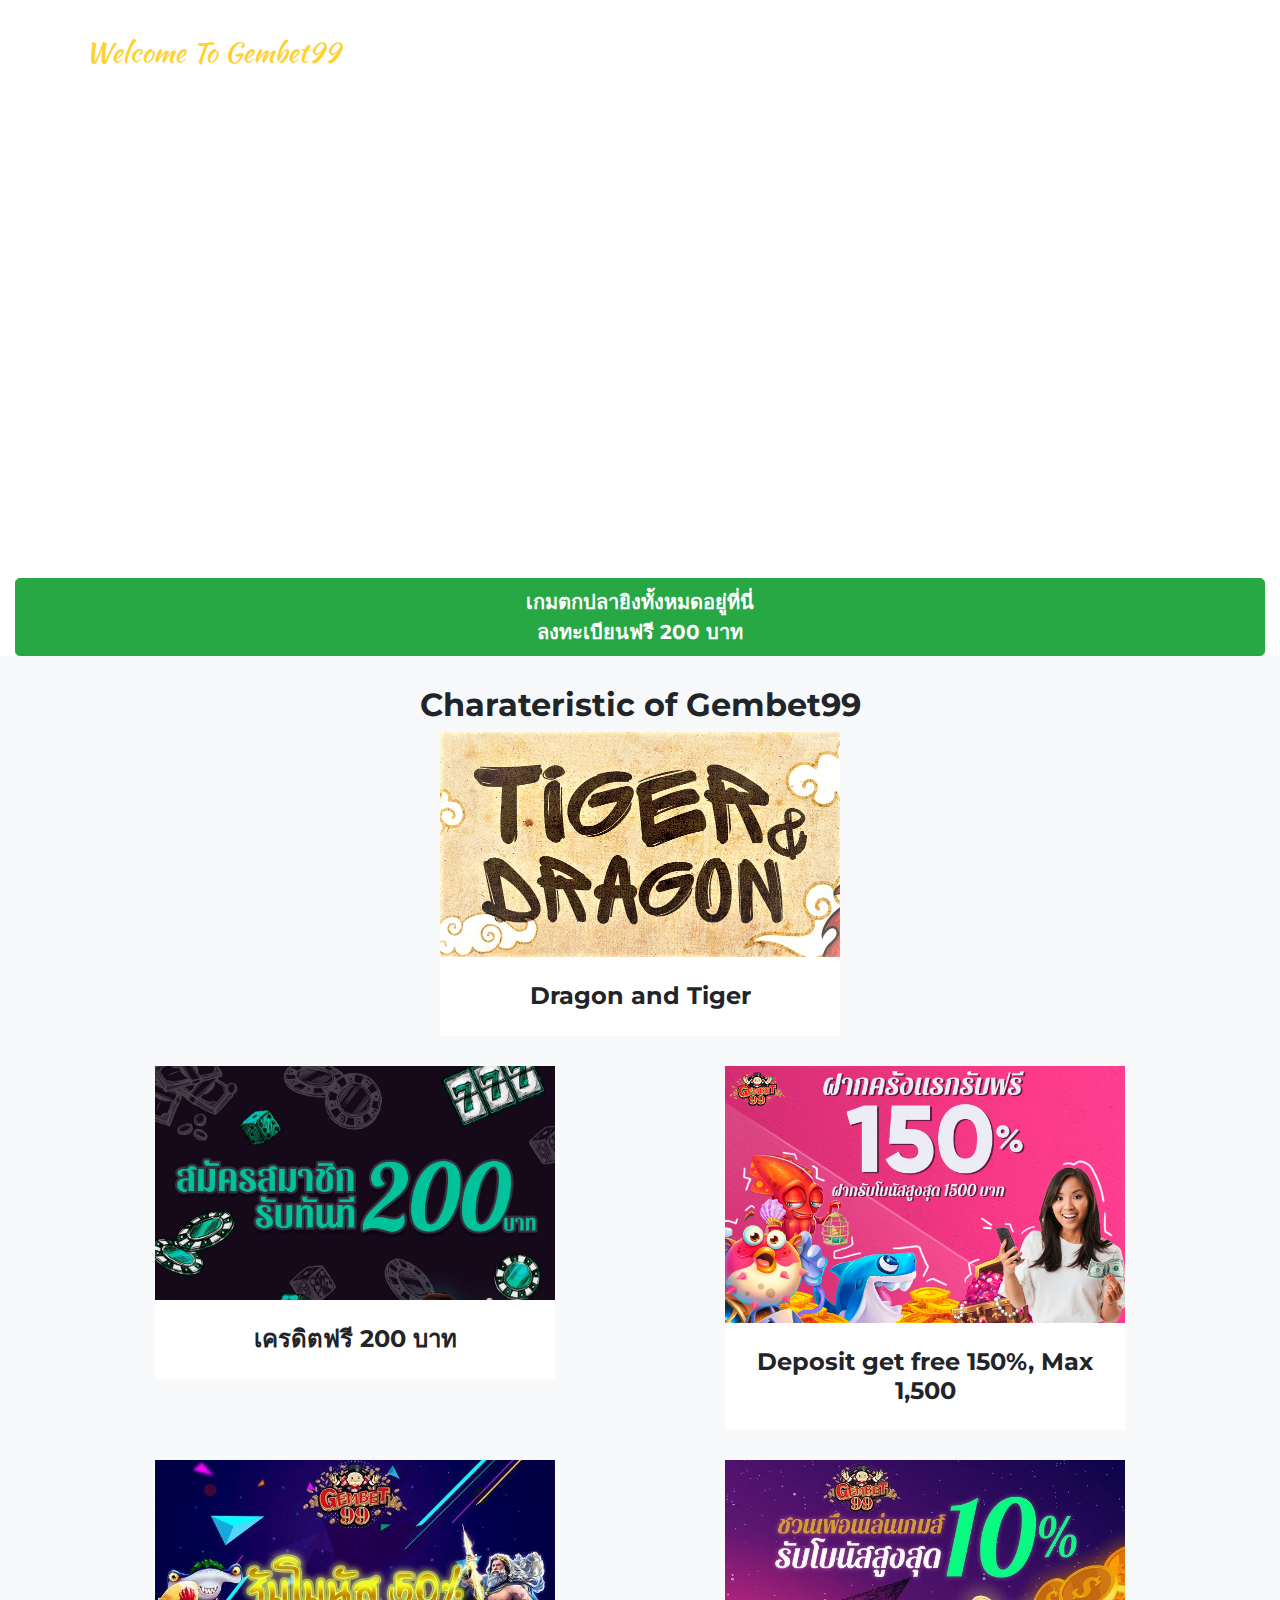
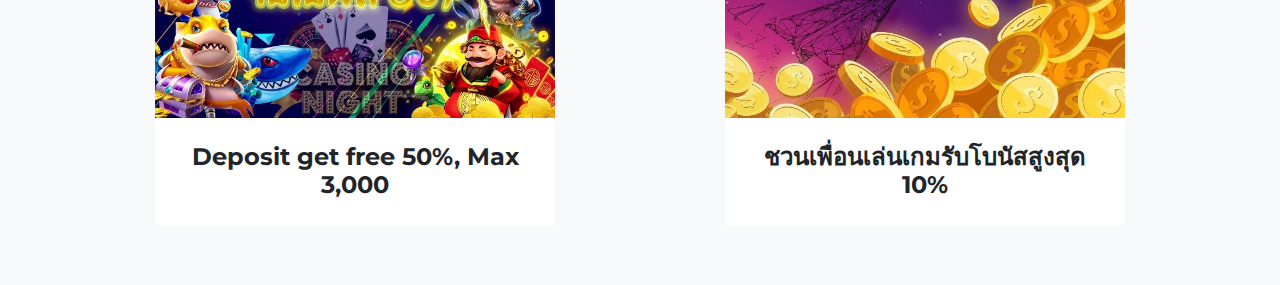
==== gb/index.html @ 429b8fc0 "push" ====
<!DOCTYPE html>
<html lang="en">

<head>

  <meta charset="utf-8">
  <meta name="viewport" content="width=device-width, initial-scale=1, shrink-to-fit=no">
  <meta name="google-site-verification" content="7fNyvJC_6fvvgwlqqew_VHgehtF8Wo_ZzLtTV69FWsI" />
  <meta name="description" content="gembet99 ให้บริการเกมต่างๆมากมาย ไม่ว่าจะเป็นเกม สล็อต , คาสิโนออนไลน์ , ตู้เกมออนไลน์ , เกมยิงปลา , ตู้เกมส์ และอื่นๆ ตามสไตล์ gembet99">
  <meta property="og:locale" content="th_TH">
  <meta property="og:type" content="website">
  <meta property="og:title" content="gembet99 สล็อต , คาสิโนออนไลน์ , เกมยิงปลา gembet99 - ให้บริการเกมต่างๆมากมาย ไม่ว่าจะเป็นเกม สล็อต , คาสิโนออนไลน์ , ตู้เกมออนไลน์ , เกมยิงปลา , ตู้เกมส์ และอื่นๆ ตามสไตล์ gembet99">
  <meta property="og:description" content="wwluck ให้บริการเกมต่างๆมากมาย ไม่ว่าจะเป็นเกม สล็อต , คาสิโนออนไลน์ , ตู้เกมออนไลน์ , เกมยิงปลา , ตู้เกมส์ และอื่นๆ ตามสไตล์ gembet99">
  <meta property="og:url" content="https://anthonybrien6552.github.io/GB9-register/">
  <meta property="og:site_name" content="wwluck-register สล็อต , คาสิโนออนไลน์ , เกมยิงปลา gembet99">	
  <!-- Bootstrap CSS -->
  <link rel="stylesheet" href="https://stackpath.bootstrapcdn.com/bootstrap/4.3.1/css/bootstrap.min.css"
        integrity="sha384-ggOyR0iXCbMQv3Xipma34MD+dH/1fQ784/j6cY/iJTQUOhcWr7x9JvoRxT2MZw1T" crossorigin="anonymous">
  <title>Gembet99</title>
  <!-- Bootstrap core CSS -->
  <link href="vendor/bootstrap/css/bootstrap.min.css" rel="stylesheet">
  <!-- Custom fonts for this template -->
  <link href="vendor/fontawesome-free/css/all.min.css" rel="stylesheet" type="text/css">
  <link href="https://fonts.googleapis.com/css?family=Montserrat:400,700" rel="stylesheet" type="text/css">
  <link href='https://fonts.googleapis.com/css?family=Kaushan+Script' rel='stylesheet' type='text/css'>
  <link href='https://fonts.googleapis.com/css?family=Droid+Serif:400,700,400italic,700italic' rel='stylesheet' type='text/css'>
  <link href='https://fonts.googleapis.com/css?family=Roboto+Slab:400,100,300,700' rel='stylesheet' type='text/css'>
  
  <!-- Custom styles for this template -->
  <link href="css/agency.min.css" rel="stylesheet">
  
</head>

<body id="page-top">

  <!-- Navigation -->
    <nav class="navbar navbar-expand-lg navbar-dark fixed-top" id="mainNav">
    <div class="container">
      <a class="navbar-brand js-scroll-trigger" href="#page-top">Welcome To Gembet99</a>
      <button class="navbar-toggler navbar-toggler-right" type="button" data-toggle="collapse" data-target="#navbarResponsive" aria-controls="navbarResponsive" aria-expanded="false" aria-label="Toggle navigation">
        Menu
        <i class="fas fa-bars"></i>
      </button>
      <div class="collapse navbar-collapse" id="navbarResponsive">
        <ul class="navbar-nav text-uppercase ml-auto">
          <li class="nav-item">
            <a class="nav-link js-scroll-trigger" href="#portfolio">Promotion</a>
          </li>
        </ul>
      </div>
    </div>
  </nav>

  <!-- Header -->
  <br>
  <br>
  <header class="masthead">
    <div class="container">
      <div class="intro-text">
      </div>
    </div>

  </header>
        <div class="col-lg-12 text-center">
        <button class="btn btn-lg btn-success btn-block" style="font-size:20px; margin-top: 30px;" onclick="location.href='https://lihi1.com/OK9Zj/babyleo'"> 
           เกมตกปลายิงทั้งหมดอยู่ที่นี่<br>
          <!-- หมุนและรับโบนัสพิเศษ!!  -->
          ลงทะเบียนฟรี 200 บาท<br>
        </button>
        </div>

  <!-- Portfolio Grid -->
  <section class="bg-light page-section" id="portfolio">
    <div class="container">
      <div class="row">
  	  <div class="col-lg-8 mx-auto">
  	  <h2 class="text-center">Charateristic of Gembet99</h2>
  	  </div>
      </div>
      <div class="row">


        <div class="col-md-12 col-sm-12 portfolio-item">
          <a class="portfolio-link" data-toggle="modal" href="#portfolioModal0">
            <div class="portfolio-hover">
              <div class="portfolio-hover-content">
                <i class="fas fa-plus fa-3x"></i>
              </div>
            </div>
            <img class="img-fluid" src="img/portfolio/open.jpg" alt="">
          </a>
          <div class="portfolio-caption">
            <h4>Dragon and Tiger</h4>
          </div>
        </div>






        <div class="col-md-6 col-sm-6 portfolio-item">
          <a class="portfolio-link" data-toggle="modal" href="#portfolioModal1">
            <div class="portfolio-hover">
              <div class="portfolio-hover-content">
                <i class="fas fa-plus fa-3x"></i>
              </div>
            </div>
            <img class="img-fluid" src="img/portfolio/00.jpg" alt="">
          </a>
          <div class="portfolio-caption">
            <h4>เครดิตฟรี 200 บาท</h4>
          </div>
        </div>
        <div class="col-md-6 col-sm-6 portfolio-item">
          <a class="portfolio-link" data-toggle="modal" href="#portfolioModal2">
            <div class="portfolio-hover">
              <div class="portfolio-hover-content">
                <i class="fas fa-plus fa-3x"></i>
              </div>
            </div>
            <img class="img-fluid" src="img/portfolio/01.jpg" alt="">
          </a>
          <div class="portfolio-caption">
            <h4>Deposit get free 150%, Max 1,500</h4>
          </div>
        </div>



        <div class="col-md-6 col-sm-6 portfolio-item">
          <a class="portfolio-link" data-toggle="modal" href="#portfolioModal3">
            <div class="portfolio-hover">
              <div class="portfolio-hover-content">
                <i class="fas fa-plus fa-3x"></i>
              </div>
            </div>
            <img class="img-fluid" src="img/portfolio/02.jpg" alt="">
          </a>
          <div class="portfolio-caption">
            <h4>Deposit get free 50%, Max 3,000</h4>
          </div>
        </div>

       <div class="col-md-6 col-sm-6 portfolio-item">
          <a class="portfolio-link" data-toggle="modal" href="#portfolioModal4">
            <div class="portfolio-hover">
              <div class="portfolio-hover-content">
                <i class="fas fa-plus fa-3x"></i>
              </div>
            </div>
            <img class="img-fluid" src="img/portfolio/03.jpg" alt="">
          </a>
          <div class="portfolio-caption">
            <h4>ชวนเพื่อนเล่นเกมรับโบนัสสูงสุด 10%</h4>
          </div>
       </div>    


        </div>
      </div>
    </div>
  </section>

  <!-- Portfolio Modals -->


    <!-- Modal 1 -->
  <div class="portfolio-modal modal fade" id="portfolioModal0" tabindex="-1" role="dialog" aria-hidden="true">
    <div class="modal-dialog">
      <div class="modal-content">
        <div class="close-modal" data-dismiss="modal">
          <div class="lr">
            <div class="rl"></div>
          </div>
        </div>
        <div class="container">
          <div class="row">
            <div class="col-lg-8 mx-auto">
              <div class="modal-body">
                <!-- Project Details Go Here -->
                <h4 class="text-uppercase">DRAGON TIGER</h4>                
                <img class="img-fluid d-block mx-auto" src="img/portfolio/promotion/dragon.jpg">
                <p>เพียงแค่คุณเล่นสล็อต JDB , CQ9 ให้ได้เงินมากกว่า 1,000 บาทขึ้นไปใน 1 ตา ก็จะมีสิทธิ์ลุ้นรางวัล Dragon</p>
                <img class="img-fluid d-block mx-auto" src="img/portfolio/promotion/tiger.jpg">	
                <p>เพียงแค่คุณเล่นสล็อต JDB , CQ9 แล้วได้เงินรางวัล หารกับเงินเดิมพัน ให้ได้จำนวนเท่ามากที่สุด ตั้งแต่ 400 เท่าขึ้นไป ก็จะมีสิทธิ์ลุ้นรางวัล CREDIT</p>	
                <a href="https://www.gembet99.com/promote/19/?pid=Googleads">
                <button class="btn btn-primary" type="button">Join Promotion</button></a>
              </div>
            </div>
          </div>
        </div>
      </div>
    </div>
  </div>

  <!-- Modal 1 -->
  <div class="portfolio-modal modal fade" id="portfolioModal1" tabindex="-1" role="dialog" aria-hidden="true">
    <div class="modal-dialog">
      <div class="modal-content">
        <div class="close-modal" data-dismiss="modal">
          <div class="lr">
            <div class="rl"></div>
          </div>
        </div>
        <div class="container">
          <div class="row">
            <div class="col-lg-8 mx-auto">
              <div class="modal-body">
                <!-- Project Details Go Here -->
                <h4 class="text-uppercase">Register get 200 free</h4>                
                <img class="img-fluid d-block mx-auto" src="img/portfolio/promotion/00.jpg">
                <ul class="list-inline">
                  <li>สมัครสมาชิกใหม่รับเครดิตฟรี ทันที 200 บาท</li>
                  <li>สมัครสมาชิกเว็ป Gembet99</li>
				  <li>ทำเทิร์น  7,000  สามารถถอนได้สูงสุด 200 บาท</li>  
                  <li>แจ้งแอดมินสุดสวยเพื่อรับโปรโมชั่น เครดิตฟรี 200</li>
                </ul>
                <a href="https://www.gembet99.com/?pid=Googleads">
                <button class="btn btn-primary" type="button">Join Promotion</button></a>
              </div>
            </div>
          </div>
        </div>
      </div>
    </div>
  </div>

  <!-- Modal 2 -->
  <div class="portfolio-modal modal fade" id="portfolioModal2" tabindex="-1" role="dialog" aria-hidden="true">
    <div class="modal-dialog">
      <div class="modal-content">
        <div class="close-modal" data-dismiss="modal">
          <div class="lr">
            <div class="rl"></div>
          </div>
        </div>
        <div class="container">
          <div class="row">
            <div class="col-lg-8 mx-auto">
              <div class="modal-body">
                <!-- Project Details Go Here -->
                <h4 class="text-uppercase">first deposit get free 150%, Max 1,500</h4>
                <img class="img-fluid d-block mx-auto" src="img/portfolio/promotion/01.jpg">
                <p>สมาชิกใหม่ฝากครั้งแรกรับโบนัส 150%</p>
                <p>โบนัสสูงสุด 1500 หยวน!!</p>
                <a href="https://www.gembet99.com/promote/87/?pid=Googleads">
                <button class="btn btn-primary" type="button">Join Promotion</button></a>
              </div>
            </div>
          </div>
        </div>
      </div>
    </div>
  </div>

  <!-- Modal 3 -->
  <div class="portfolio-modal modal fade" id="portfolioModal3" tabindex="-1" role="dialog" aria-hidden="true">
    <div class="modal-dialog">
      <div class="modal-content">
        <div class="close-modal" data-dismiss="modal">
          <div class="lr">
            <div class="rl"></div>
          </div>
        </div>
        <div class="container">
          <div class="row">
            <div class="col-lg-8 mx-auto">
              <div class="modal-body">
                <!-- Project Details Go Here -->
                <h4 class="text-uppercase">Fishing Game</h4>               
                <img class="img-fluid d-block mx-auto" src="img/portfolio/03.jpg">
                <p>ฝากตอนนี้รับโบนัส 50%!!</p>
                <p>โบนัสสูงสุด 3,000 หยวน!!</p>                
                <a href="https://www.gembet99.com/promote/88/?pid=Googleads">
                <button class="btn btn-primary" type="button">Join Promotion</button></a>
              </div>
            </div>
          </div>
        </div>
      </div>
    </div>
  </div>



  <!-- Modal 4 -->
  <div class="portfolio-modal modal fade" id="portfolioModal4" tabindex="-1" role="dialog" aria-hidden="true">
    <div class="modal-dialog">
      <div class="modal-content">
        <div class="close-modal" data-dismiss="modal">
          <div class="lr">
            <div class="rl"></div>
          </div>
        </div>
        <div class="container">
          <div class="row">
            <div class="col-lg-8 mx-auto">
              <div class="modal-body">
                <!-- Project Details Go Here -->
                <h4 class="text-uppercase">Slot Game</h4>               
                <img class="img-fluid d-block mx-auto" src="img/portfolio/03.jpg">
                <p>โบนัสสูงสุดไม่ จำกัด!!!!!!!!!!</p>
                <p>ฝากตอนนี้รับโบนัส 10%!!</p>                
                <a href="https://www.gembet99.com/promote/15/?pid=Googleads">
                <button class="btn btn-primary" type="button">Join Promotion</button></a>
              </div>
            </div>
          </div>
        </div>
      </div>
    </div>
  </div>


  </div>

  <!-- Bootstrap core JavaScript -->
  <script src="vendor/jquery/jquery.min.js"></script>
  <script src="vendor/bootstrap/js/bootstrap.bundle.min.js"></script>

  <!-- Plugin JavaScript -->
  <script src="vendor/jquery-easing/jquery.easing.min.js"></script>

  <!-- Contact form JavaScript -->
  <script src="js/jqBootstrapValidation.js"></script>
  <script src="js/contact_me.js"></script>

  <!-- Custom scripts for this template -->
  <script src="js/agency.min.js"></script>

</body>

</html>
---- gb/css/agency.min.css ----
/*!
 * Start Bootstrap - Agency v5.2.2 (https://startbootstrap.com/template-overviews/agency)
 * Copyright 2013-2019 Start Bootstrap
 * Licensed under MIT (https://github.com/BlackrockDigital/startbootstrap-agency/blob/master/LICENSE)
 */body{overflow-x:hidden;font-family:'Roboto Slab',-apple-system,BlinkMacSystemFont,'Segoe UI',Roboto,'Helvetica Neue',Arial,sans-serif,'Apple Color Emoji','Segoe UI Emoji','Segoe UI Symbol','Noto Color Emoji'}p{line-height:1.75}a{color:#fed136}a:hover{color:#fec503}.text-primary{color:#fed136!important}h1,h2,h3,h4,h5,h6{font-weight:700;font-family:Montserrat,-apple-system,BlinkMacSystemFont,'Segoe UI',Roboto,'Helvetica Neue',Arial,sans-serif,'Apple Color Emoji','Segoe UI Emoji','Segoe UI Symbol','Noto Color Emoji'}.page-section{padding:30px 0}.page-section h2.section-heading{font-size:40px;margin-top:0;margin-bottom:15px}.page-section h3.section-subheading{font-size:16px;font-weight:400;font-style:italic;margin-bottom:75px;text-transform:none;font-family:'Droid Serif',-apple-system,BlinkMacSystemFont,'Segoe UI',Roboto,'Helvetica Neue',Arial,sans-serif,'Apple Color Emoji','Segoe UI Emoji','Segoe UI Symbol','Noto Color Emoji'}@media (min-width:768px){section{padding:150px 0}}::-moz-selection{background:#fed136;text-shadow:none}::selection{background:#fed136;text-shadow:none}img::-moz-selection{background:0 0}img::selection{background:0 0}img::-moz-selection{background:0 0}.btn{font-family:Montserrat,-apple-system,BlinkMacSystemFont,'Segoe UI',Roboto,'Helvetica Neue',Arial,sans-serif,'Apple Color Emoji','Segoe UI Emoji','Segoe UI Symbol','Noto Color Emoji';font-weight:700}.btn-xl{font-size:18px;padding:20px 40px}.btn-primary{background-color:#fed136;border-color:#fed136}.btn-primary:active,.btn-primary:focus,.btn-primary:hover{background-color:#fec810!important;border-color:#fec810!important;color:#fff}.btn-primary:active,.btn-primary:focus{box-shadow:0 0 0 .2rem rgba(254,209,55,.5)!important}#mainNav{background-color:#212529}#mainNav .navbar-toggler{font-size:12px;right:0;padding:13px;text-transform:uppercase;color:#fff;border:0;background-color:#fed136;font-family:Montserrat,-apple-system,BlinkMacSystemFont,'Segoe UI',Roboto,'Helvetica Neue',Arial,sans-serif,'Apple Color Emoji','Segoe UI Emoji','Segoe UI Symbol','Noto Color Emoji'}#mainNav .navbar-brand{color:#fed136;font-family:'Kaushan Script',-apple-system,BlinkMacSystemFont,'Segoe UI',Roboto,'Helvetica Neue',Arial,sans-serif,'Apple Color Emoji','Segoe UI Emoji','Segoe UI Symbol','Noto Color Emoji'}#mainNav .navbar-brand.active,#mainNav .navbar-brand:active,#mainNav .navbar-brand:focus,#mainNav .navbar-brand:hover{color:#fec503}#mainNav .navbar-nav .nav-item .nav-link{font-size:90%;font-weight:400;padding:.75em 0;letter-spacing:1px;color:#fff;font-family:Montserrat,-apple-system,BlinkMacSystemFont,'Segoe UI',Roboto,'Helvetica Neue',Arial,sans-serif,'Apple Color Emoji','Segoe UI Emoji','Segoe UI Symbol','Noto Color Emoji'}#mainNav .navbar-nav .nav-item .nav-link.active,#mainNav .navbar-nav .nav-item .nav-link:hover{color:#fed136}@media (min-width:992px){#mainNav{padding-top:25px;padding-bottom:25px;transition:padding-top .3s,padding-bottom .3s;border:none;background-color:transparent}#mainNav .navbar-brand{font-size:1.75em;transition:all .3s}#mainNav .navbar-nav .nav-item .nav-link{padding:1.1em 1em!important}#mainNav.navbar-shrink{padding-top:0;padding-bottom:0;background-color:#212529}#mainNav.navbar-shrink .navbar-brand{font-size:1.25em;padding:12px 0}}header.masthead{text-align:center;color:#fff;background-image:url(../img/header-bg.gif);background-repeat:no-repeat;background-attachment:scroll;background-position:center center;background-size:cover}header.masthead .intro-text{padding-top:150px;padding-bottom:100px}header.masthead .intro-text .intro-lead-in{font-size:22px;font-style:italic;line-height:22px;margin-bottom:25px;font-family:'Droid Serif',-apple-system,BlinkMacSystemFont,'Segoe UI',Roboto,'Helvetica Neue',Arial,sans-serif,'Apple Color Emoji','Segoe UI Emoji','Segoe UI Symbol','Noto Color Emoji'}header.masthead .intro-text .intro-heading{font-size:50px;font-weight:700;line-height:50px;margin-bottom:25px;font-family:Montserrat,-apple-system,BlinkMacSystemFont,'Segoe UI',Roboto,'Helvetica Neue',Arial,sans-serif,'Apple Color Emoji','Segoe UI Emoji','Segoe UI Symbol','Noto Color Emoji'}@media (min-width:768px){header.masthead .intro-text{padding-top:300px;padding-bottom:200px}header.masthead .intro-text .intro-lead-in{font-size:40px;font-style:italic;line-height:40px;margin-bottom:25px;font-family:'Droid Serif',-apple-system,BlinkMacSystemFont,'Segoe UI',Roboto,'Helvetica Neue',Arial,sans-serif,'Apple Color Emoji','Segoe UI Emoji','Segoe UI Symbol','Noto Color Emoji'}header.masthead .intro-text .intro-heading{font-size:75px;font-weight:700;line-height:75px;margin-bottom:50px;font-family:Montserrat,-apple-system,BlinkMacSystemFont,'Segoe UI',Roboto,'Helvetica Neue',Arial,sans-serif,'Apple Color Emoji','Segoe UI Emoji','Segoe UI Symbol','Noto Color Emoji'}}.service-heading{margin:15px 0;text-transform:none}#portfolio .portfolio-item{right:0;margin:0 0 15px}#portfolio .portfolio-item .portfolio-link{position:relative;display:block;max-width:400px;margin:0 auto;cursor:pointer}#portfolio .portfolio-item .portfolio-link .portfolio-hover{position:absolute;width:100%;height:100%;transition:all ease .5s;opacity:0;background:rgba(254,209,54,.9)}#portfolio .portfolio-item .portfolio-link .portfolio-hover:hover{opacity:1}#portfolio .portfolio-item .portfolio-link .portfolio-hover .portfolio-hover-content{font-size:20px;position:absolute;top:50%;width:100%;height:20px;margin-top:-12px;text-align:center;color:#fff}#portfolio .portfolio-item .portfolio-link .portfolio-hover .portfolio-hover-content i{margin-top:-12px}#portfolio .portfolio-item .portfolio-link .portfolio-hover .portfolio-hover-content h3,#portfolio .portfolio-item .portfolio-link .portfolio-hover .portfolio-hover-content h4{margin:0}#portfolio .portfolio-item .portfolio-caption{max-width:400px;margin:0 auto;padding:25px;text-align:center;background-color:#fff}#portfolio .portfolio-item .portfolio-caption h4{margin:0;text-transform:none}#portfolio .portfolio-item .portfolio-caption p{font-size:16px;font-style:italic;margin:0;font-family:'Droid Serif',-apple-system,BlinkMacSystemFont,'Segoe UI',Roboto,'Helvetica Neue',Arial,sans-serif,'Apple Color Emoji','Segoe UI Emoji','Segoe UI Symbol','Noto Color Emoji'}#portfolio *{z-index:2}@media (min-width:767px){#portfolio .portfolio-item{margin:0 0 30px}}.portfolio-modal .modal-dialog{margin:1rem;max-width:100vw}.portfolio-modal .modal-content{padding:100px 0;text-align:center}.portfolio-modal .modal-content h2{font-size:3em;margin-bottom:15px}.portfolio-modal .modal-content p{margin-bottom:30px}.portfolio-modal .modal-content p.item-intro{font-size:16px;font-style:italic;margin:20px 0 30px;font-family:'Droid Serif',-apple-system,BlinkMacSystemFont,'Segoe UI',Roboto,'Helvetica Neue',Arial,sans-serif,'Apple Color Emoji','Segoe UI Emoji','Segoe UI Symbol','Noto Color Emoji'}.portfolio-modal .modal-content ul.list-inline{margin-top:0;margin-bottom:30px}.portfolio-modal .modal-content img{margin-bottom:30px}.portfolio-modal .modal-content button{cursor:pointer}.portfolio-modal .close-modal{position:absolute;top:25px;right:25px;width:75px;height:75px;cursor:pointer;background-color:transparent}.portfolio-modal .close-modal:hover{opacity:.3}.portfolio-modal .close-modal .lr{z-index:1051;width:1px;height:75px;margin-left:35px;transform:rotate(45deg);background-color:#212529}.portfolio-modal .close-modal .lr .rl{z-index:1052;width:1px;height:75px;transform:rotate(90deg);background-color:#212529}.timeline{position:relative;padding:0;list-style:none}.timeline:before{position:absolute;top:0;bottom:0;left:40px;width:2px;margin-left:-1.5px;content:'';background-color:#e9ecef}.timeline>li{position:relative;min-height:50px;margin-bottom:50px}.timeline>li:after,.timeline>li:before{display:table;content:' '}.timeline>li:after{clear:both}.timeline>li .timeline-panel{position:relative;float:right;width:100%;padding:0 20px 0 100px;text-align:left}.timeline>li .timeline-panel:before{right:auto;left:-15px;border-right-width:15px;border-left-width:0}.timeline>li .timeline-panel:after{right:auto;left:-14px;border-right-width:14px;border-left-width:0}.timeline>li .timeline-image{position:absolute;z-index:100;left:0;width:80px;height:80px;margin-left:0;text-align:center;color:#fff;border:7px solid #e9ecef;border-radius:100%;background-color:#fed136}.timeline>li .timeline-image h4{font-size:10px;line-height:14px;margin-top:12px}.timeline>li.timeline-inverted>.timeline-panel{float:right;padding:0 20px 0 100px;text-align:left}.timeline>li.timeline-inverted>.timeline-panel:before{right:auto;left:-15px;border-right-width:15px;border-left-width:0}.timeline>li.timeline-inverted>.timeline-panel:after{right:auto;left:-14px;border-right-width:14px;border-left-width:0}.timeline>li:last-child{margin-bottom:0}.timeline .timeline-heading h4{margin-top:0;color:inherit}.timeline .timeline-heading h4.subheading{text-transform:none}.timeline .timeline-body>p,.timeline .timeline-body>ul{margin-bottom:0}@media (min-width:768px){.timeline:before{left:50%}.timeline>li{min-height:100px;margin-bottom:100px}.timeline>li .timeline-panel{float:left;width:41%;padding:0 20px 20px 30px;text-align:right}.timeline>li .timeline-image{left:50%;width:100px;height:100px;margin-left:-50px}.timeline>li .timeline-image h4{font-size:13px;line-height:18px;margin-top:16px}.timeline>li.timeline-inverted>.timeline-panel{float:right;padding:0 30px 20px 20px;text-align:left}}@media (min-width:992px){.timeline>li{min-height:150px}.timeline>li .timeline-panel{padding:0 20px 20px}.timeline>li .timeline-image{width:150px;height:150px;margin-left:-75px}.timeline>li .timeline-image h4{font-size:18px;line-height:26px;margin-top:30px}.timeline>li.timeline-inverted>.timeline-panel{padding:0 20px 20px}}@media (min-width:1200px){.timeline>li{min-height:170px}.timeline>li .timeline-panel{padding:0 20px 20px 100px}.timeline>li .timeline-image{width:170px;height:170px;margin-left:-85px}.timeline>li .timeline-image h4{margin-top:40px}.timeline>li.timeline-inverted>.timeline-panel{padding:0 100px 20px 20px}}.team-member{margin-bottom:50px;text-align:center}.team-member img{width:225px;height:225px;border:7px solid rgba(0,0,0,.1)}.team-member h4{margin-top:25px;margin-bottom:0;text-transform:none}.team-member p{margin-top:0}section#contact{background-color:#212529;background-image:url(../img/map-image.png);background-repeat:no-repeat;background-position:center}section#contact .section-heading{color:#fff}section#contact .form-group{margin-bottom:25px}section#contact .form-group input,section#contact .form-group textarea{padding:20px}section#contact .form-group input.form-control{height:auto}section#contact .form-group textarea.form-control{height:248px}section#contact .form-control:focus{border-color:#fed136;box-shadow:none}section#contact ::-webkit-input-placeholder{font-weight:700;color:#ced4da;font-family:Montserrat,-apple-system,BlinkMacSystemFont,'Segoe UI',Roboto,'Helvetica Neue',Arial,sans-serif,'Apple Color Emoji','Segoe UI Emoji','Segoe UI Symbol','Noto Color Emoji'}section#contact :-moz-placeholder{font-weight:700;color:#ced4da;font-family:Montserrat,-apple-system,BlinkMacSystemFont,'Segoe UI',Roboto,'Helvetica Neue',Arial,sans-serif,'Apple Color Emoji','Segoe UI Emoji','Segoe UI Symbol','Noto Color Emoji'}section#contact ::-moz-placeholder{font-weight:700;color:#ced4da;font-family:Montserrat,-apple-system,BlinkMacSystemFont,'Segoe UI',Roboto,'Helvetica Neue',Arial,sans-serif,'Apple Color Emoji','Segoe UI Emoji','Segoe UI Symbol','Noto Color Emoji'}section#contact :-ms-input-placeholder{font-weight:700;color:#ced4da;font-family:Montserrat,-apple-system,BlinkMacSystemFont,'Segoe UI',Roboto,'Helvetica Neue',Arial,sans-serif,'Apple Color Emoji','Segoe UI Emoji','Segoe UI Symbol','Noto Color Emoji'}.footer{padding:25px 0;text-align:center}.footer span.copyright{font-size:90%;line-height:40px;text-transform:none;font-family:Montserrat,-apple-system,BlinkMacSystemFont,'Segoe UI',Roboto,'Helvetica Neue',Arial,sans-serif,'Apple Color Emoji','Segoe UI Emoji','Segoe UI Symbol','Noto Color Emoji'}.footer ul.quicklinks{font-size:90%;line-height:40px;margin-bottom:0;text-transform:none;font-family:Montserrat,-apple-system,BlinkMacSystemFont,'Segoe UI',Roboto,'Helvetica Neue',Arial,sans-serif,'Apple Color Emoji','Segoe UI Emoji','Segoe UI Symbol','Noto Color Emoji'}ul.social-buttons{margin-bottom:0}ul.social-buttons li a{font-size:20px;line-height:50px;display:block;width:50px;height:50px;transition:all .3s;color:#fff;border-radius:100%;outline:0;background-color:#212529}ul.social-buttons li a:active,ul.social-buttons li a:focus,ul.social-buttons li a:hover{background-color:#fed136}
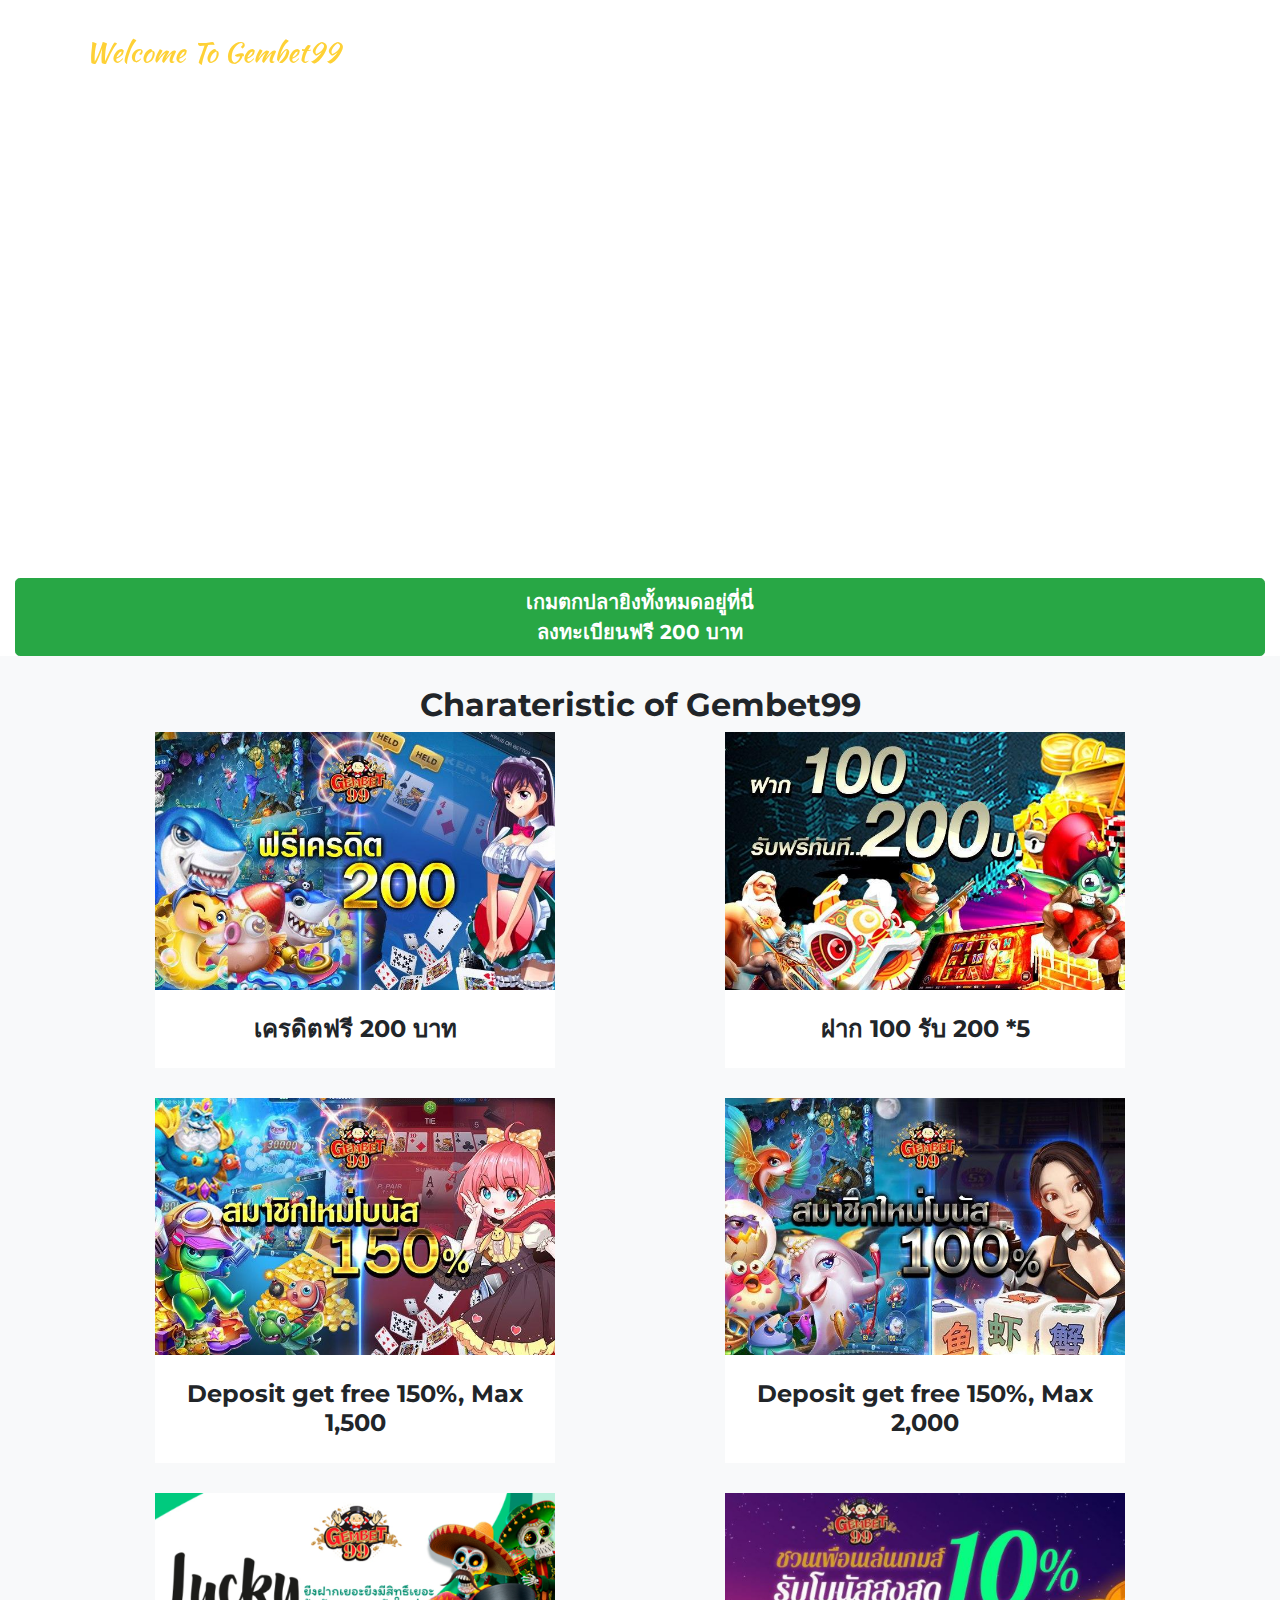
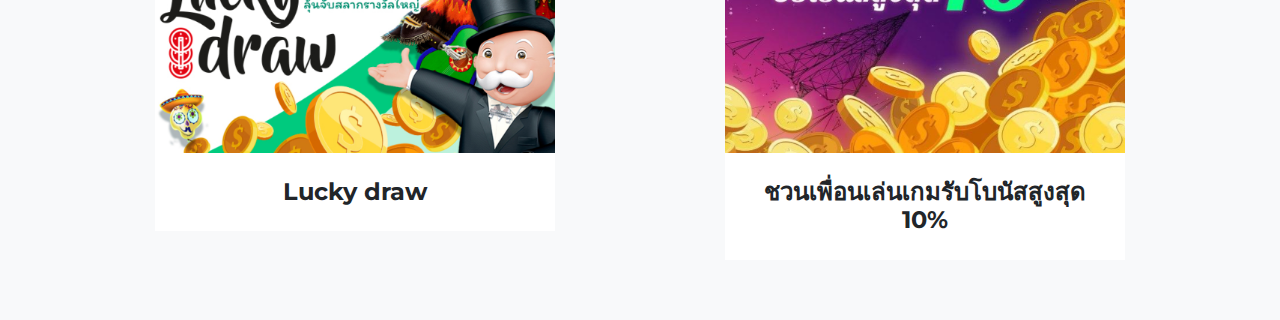
==== commit 36ef0a18: "push" ====
--- a/gb/index.html
+++ b/gb/index.html
@@ -62,7 +62,7 @@
 
   </header>
         <div class="col-lg-12 text-center">
-        <button class="btn btn-lg btn-success btn-block" style="font-size:20px; margin-top: 30px;" onclick="location.href='https://lihi1.com/OK9Zj/babyleo'"> 
+        <button class="btn btn-lg btn-success btn-block" style="font-size:20px; margin-top: 30px;" onclick="location.href='https://lihi1.com/OK9Zj/windyanimal'"> 
            เกมตกปลายิงทั้งหมดอยู่ที่นี่<br>
           <!-- หมุนและรับโบนัสพิเศษ!!  -->
           ลงทะเบียนฟรี 200 บาท<br>
@@ -80,17 +80,17 @@
       <div class="row">
 
 
-        <div class="col-md-12 col-sm-12 portfolio-item">
+        <div class="col-md-6 col-sm-6 portfolio-item">
           <a class="portfolio-link" data-toggle="modal" href="#portfolioModal0">
             <div class="portfolio-hover">
               <div class="portfolio-hover-content">
                 <i class="fas fa-plus fa-3x"></i>
               </div>
             </div>
-            <img class="img-fluid" src="img/portfolio/open.jpg" alt="">
-          </a>
-          <div class="portfolio-caption">
-            <h4>Dragon and Tiger</h4>
+            <img class="img-fluid" src="img/portfolio/00.jpg" alt="">
+          </a>
+          <div class="portfolio-caption">
+            <h4>เครดิตฟรี 200 บาท</h4>
           </div>
         </div>
 
@@ -106,23 +106,24 @@
                 <i class="fas fa-plus fa-3x"></i>
               </div>
             </div>
-            <img class="img-fluid" src="img/portfolio/00.jpg" alt="">
-          </a>
-          <div class="portfolio-caption">
-            <h4>เครดิตฟรี 200 บาท</h4>
-          </div>
-        </div>
-        <div class="col-md-6 col-sm-6 portfolio-item">
+            <img class="img-fluid" src="img/portfolio/01.jpg" alt="">
+          </a>
+          <div class="portfolio-caption">
+	    <h4>ฝาก 100 รับ 200 *5</h4>  
+          </div>
+        </div>
+        
+      	<div class="col-md-6 col-sm-6 portfolio-item">
           <a class="portfolio-link" data-toggle="modal" href="#portfolioModal2">
             <div class="portfolio-hover">
               <div class="portfolio-hover-content">
                 <i class="fas fa-plus fa-3x"></i>
               </div>
             </div>
-            <img class="img-fluid" src="img/portfolio/01.jpg" alt="">
-          </a>
-          <div class="portfolio-caption">
-            <h4>Deposit get free 150%, Max 1,500</h4>
+            <img class="img-fluid" src="img/portfolio/02.jpg" alt="">
+          </a>
+          <div class="portfolio-caption">
+            <h4>Deposit get free 150%, Max 1,500</h4>		  
           </div>
         </div>
 
@@ -135,21 +136,37 @@
                 <i class="fas fa-plus fa-3x"></i>
               </div>
             </div>
-            <img class="img-fluid" src="img/portfolio/02.jpg" alt="">
-          </a>
-          <div class="portfolio-caption">
-            <h4>Deposit get free 50%, Max 3,000</h4>
-          </div>
-        </div>
-
+            <img class="img-fluid" src="img/portfolio/03.jpg" alt="">
+          </a>
+          <div class="portfolio-caption">
+            <h4>Deposit get free 150%, Max 2,000</h4>			  
+          </div>
+        </div>
+
+      <div class="col-md-6 col-sm-6 portfolio-item">
+          <a class="portfolio-link" data-toggle="modal" href="#portfolioModal4">
+            <div class="portfolio-hover">
+              <div class="portfolio-hover-content">
+                <i class="fas fa-plus fa-3x"></i>
+              </div>
+            </div>
+            <img class="img-fluid" src="img/portfolio/04.jpg" alt="">
+          </a>
+          <div class="portfolio-caption">
+            <h4>Lucky draw</h4>		  
+          </div>
+       </div> 	      
+	      
+	      
+	      
        <div class="col-md-6 col-sm-6 portfolio-item">
-          <a class="portfolio-link" data-toggle="modal" href="#portfolioModal4">
-            <div class="portfolio-hover">
-              <div class="portfolio-hover-content">
-                <i class="fas fa-plus fa-3x"></i>
-              </div>
-            </div>
-            <img class="img-fluid" src="img/portfolio/03.jpg" alt="">
+          <a class="portfolio-link" data-toggle="modal" href="#portfolioModal5">
+            <div class="portfolio-hover">
+              <div class="portfolio-hover-content">
+                <i class="fas fa-plus fa-3x"></i>
+              </div>
+            </div>
+            <img class="img-fluid" src="img/portfolio/05.jpg" alt="">
           </a>
           <div class="portfolio-caption">
             <h4>ชวนเพื่อนเล่นเกมรับโบนัสสูงสุด 10%</h4>
@@ -179,43 +196,45 @@
             <div class="col-lg-8 mx-auto">
               <div class="modal-body">
                 <!-- Project Details Go Here -->
-                <h4 class="text-uppercase">DRAGON TIGER</h4>                
-                <img class="img-fluid d-block mx-auto" src="img/portfolio/promotion/dragon.jpg">
-                <p>เพียงแค่คุณเล่นสล็อต JDB , CQ9 ให้ได้เงินมากกว่า 1,000 บาทขึ้นไปใน 1 ตา ก็จะมีสิทธิ์ลุ้นรางวัล Dragon</p>
-                <img class="img-fluid d-block mx-auto" src="img/portfolio/promotion/tiger.jpg">	
-                <p>เพียงแค่คุณเล่นสล็อต JDB , CQ9 แล้วได้เงินรางวัล หารกับเงินเดิมพัน ให้ได้จำนวนเท่ามากที่สุด ตั้งแต่ 400 เท่าขึ้นไป ก็จะมีสิทธิ์ลุ้นรางวัล CREDIT</p>	
-                <a href="https://www.gembet99.com/promote/19/?pid=Googleads">
-                <button class="btn btn-primary" type="button">Join Promotion</button></a>
-              </div>
-            </div>
-          </div>
-        </div>
-      </div>
-    </div>
-  </div>
-
-  <!-- Modal 1 -->
-  <div class="portfolio-modal modal fade" id="portfolioModal1" tabindex="-1" role="dialog" aria-hidden="true">
-    <div class="modal-dialog">
-      <div class="modal-content">
-        <div class="close-modal" data-dismiss="modal">
-          <div class="lr">
-            <div class="rl"></div>
-          </div>
-        </div>
-        <div class="container">
-          <div class="row">
-            <div class="col-lg-8 mx-auto">
-              <div class="modal-body">
-                <!-- Project Details Go Here -->
+		                <!-- Project Details Go Here -->
                 <h4 class="text-uppercase">Register get 200 free</h4>                
                 <img class="img-fluid d-block mx-auto" src="img/portfolio/promotion/00.jpg">
                 <ul class="list-inline">
+		  <li>ทั้ง "Slot" และ "Live" สามารถใช้กิจกรรมนี้เพื่อรับรางวัล</li>	
                   <li>สมัครสมาชิกใหม่รับเครดิตฟรี ทันที 200 บาท</li>
                   <li>สมัครสมาชิกเว็ป Gembet99</li>
-				  <li>ทำเทิร์น  7,000  สามารถถอนได้สูงสุด 200 บาท</li>  
+		  <li>ทำเทิร์น  7,000  สามารถถอนได้สูงสุด 200 บาท</li>  
                   <li>แจ้งแอดมินสุดสวยเพื่อรับโปรโมชั่น เครดิตฟรี 200</li>
-                </ul>
+                </ul> 
+                <a href="https://www.gembet99.com/promote/?pid=Googleads">
+                <button class="btn btn-primary" type="button">Join Promotion</button></a>
+              </div>
+            </div>
+          </div>
+        </div>
+      </div>
+    </div>
+  </div>
+
+  <!-- Modal 1 -->
+  <div class="portfolio-modal modal fade" id="portfolioModal1" tabindex="-1" role="dialog" aria-hidden="true">
+    <div class="modal-dialog">
+      <div class="modal-content">
+        <div class="close-modal" data-dismiss="modal">
+          <div class="lr">
+            <div class="rl"></div>
+          </div>
+        </div>
+        <div class="container">
+          <div class="row">
+            <div class="col-lg-8 mx-auto">
+              <div class="modal-body">
+               <h4 class="text-uppercase">ฝาก 100 รับ 200</h4>                
+                <img class="img-fluid d-block mx-auto" src="img/portfolio/promotion/01.jpg">
+                <p>โบนัสเงินฝาก 200% โอกาสห้าประการ</p>
+	        <p>สมาชิกเว็ป Gembet99 ฝาก 100 บาท รับโบนัสทันที  200 บาท</p>
+	        <p>สามารถเข้าร่วมได้สูงสุดห้าครั้ง</p>	  
+	        <p>จำกัดค่ายเกม: SG,JILI,CQ9,FC</p>	      
                 <a href="https://www.gembet99.com/?pid=Googleads">
                 <button class="btn btn-primary" type="button">Join Promotion</button></a>
               </div>
@@ -240,11 +259,13 @@
             <div class="col-lg-8 mx-auto">
               <div class="modal-body">
                 <!-- Project Details Go Here -->
-                <h4 class="text-uppercase">first deposit get free 150%, Max 1,500</h4>
-                <img class="img-fluid d-block mx-auto" src="img/portfolio/promotion/01.jpg">
+		      
+                <h4 class="text-uppercase">first deposit get free 150%, Max 1,500</h4>		      
+                <img class="img-fluid d-block mx-auto" src="img/portfolio/promotion/02.jpg">
+		<p>ทั้ง "Slot" และ "Live" สามารถใช้กิจกรรมนี้เพื่อรับรางวัล</p>      
                 <p>สมาชิกใหม่ฝากครั้งแรกรับโบนัส 150%</p>
                 <p>โบนัสสูงสุด 1500 หยวน!!</p>
-                <a href="https://www.gembet99.com/promote/87/?pid=Googleads">
+                <a href="https://www.gembet99.com/promote/?pid=Googleads">
                 <button class="btn btn-primary" type="button">Join Promotion</button></a>
               </div>
             </div>
@@ -268,11 +289,12 @@
             <div class="col-lg-8 mx-auto">
               <div class="modal-body">
                 <!-- Project Details Go Here -->
-                <h4 class="text-uppercase">Fishing Game</h4>               
+                <h4 class="text-uppercase">ฝากตอนนี้รับโบนัส 100%!!</h4>		      
                 <img class="img-fluid d-block mx-auto" src="img/portfolio/03.jpg">
-                <p>ฝากตอนนี้รับโบนัส 50%!!</p>
-                <p>โบนัสสูงสุด 3,000 หยวน!!</p>                
-                <a href="https://www.gembet99.com/promote/88/?pid=Googleads">
+		<p>ทั้ง "Slot" และ "Live" สามารถใช้กิจกรรมนี้เพื่อรับรางวัล</p>	      
+                <p>ฝากตอนนี้รับโบนัส 100%!!</p>
+                <p>โบนัสสูงสุด 2,000 หยวน!!</p>                
+                <a href="https://www.gembet99.com/promote/?pid=Googleads">
                 <button class="btn btn-primary" type="button">Join Promotion</button></a>
               </div>
             </div>
@@ -298,21 +320,55 @@
             <div class="col-lg-8 mx-auto">
               <div class="modal-body">
                 <!-- Project Details Go Here -->
-                <h4 class="text-uppercase">Slot Game</h4>               
-                <img class="img-fluid d-block mx-auto" src="img/portfolio/03.jpg">
+                <h4 class="text-uppercase">VIP Lucky draw</h4>               
+                <img class="img-fluid d-block mx-auto" src="img/portfolio/04.jpg">
+		<p>ดำเนินการต่อเพื่อตอบแทนลูกค้า</p>      
+	        <p>VIP !! อีเว้นท์สุดพิเศษ</p>
+                <p>รับโบนัสสูงถึง 1,200 หยวน</p>   
+            
+                <a href="https://www.gembet99.com/promote/15/?pid=Googleads">
+                <button class="btn btn-primary" type="button">Join Promotion</button></a>
+              </div>
+            </div>
+          </div>
+        </div>
+      </div>
+    </div>
+  </div>
+
+
+	
+	
+  <!-- Modal 5 -->
+  <div class="portfolio-modal modal fade" id="portfolioModal5" tabindex="-1" role="dialog" aria-hidden="true">
+    <div class="modal-dialog">
+      <div class="modal-content">
+        <div class="close-modal" data-dismiss="modal">
+          <div class="lr">
+            <div class="rl"></div>
+          </div>
+        </div>
+        <div class="container">
+          <div class="row">
+            <div class="col-lg-8 mx-auto">
+              <div class="modal-body">
+                <!-- Project Details Go Here -->
+                <h4 class="text-uppercase">ชวนเพื่อนเล่นเกมรับโบนัสสูงสุด</h4>               
+                <img class="img-fluid d-block mx-auto" src="img/portfolio/05.jpg">
                 <p>โบนัสสูงสุดไม่ จำกัด!!!!!!!!!!</p>
-                <p>ฝากตอนนี้รับโบนัส 10%!!</p>                
-                <a href="https://www.gembet99.com/promote/15/?pid=Googleads">
-                <button class="btn btn-primary" type="button">Join Promotion</button></a>
-              </div>
-            </div>
-          </div>
-        </div>
-      </div>
-    </div>
-  </div>
-
-
+                <p>ฝากตอนนี้รับโบนัส 10%!!</p>             
+                <a href="https://www.gembet99.com/promote/?pid=Googleads">
+                <button class="btn btn-primary" type="button">Join Promotion</button></a>
+              </div>
+            </div>
+          </div>
+        </div>
+      </div>
+    </div>
+  </div>	
+	
+	
+	
   </div>
 
   <!-- Bootstrap core JavaScript -->
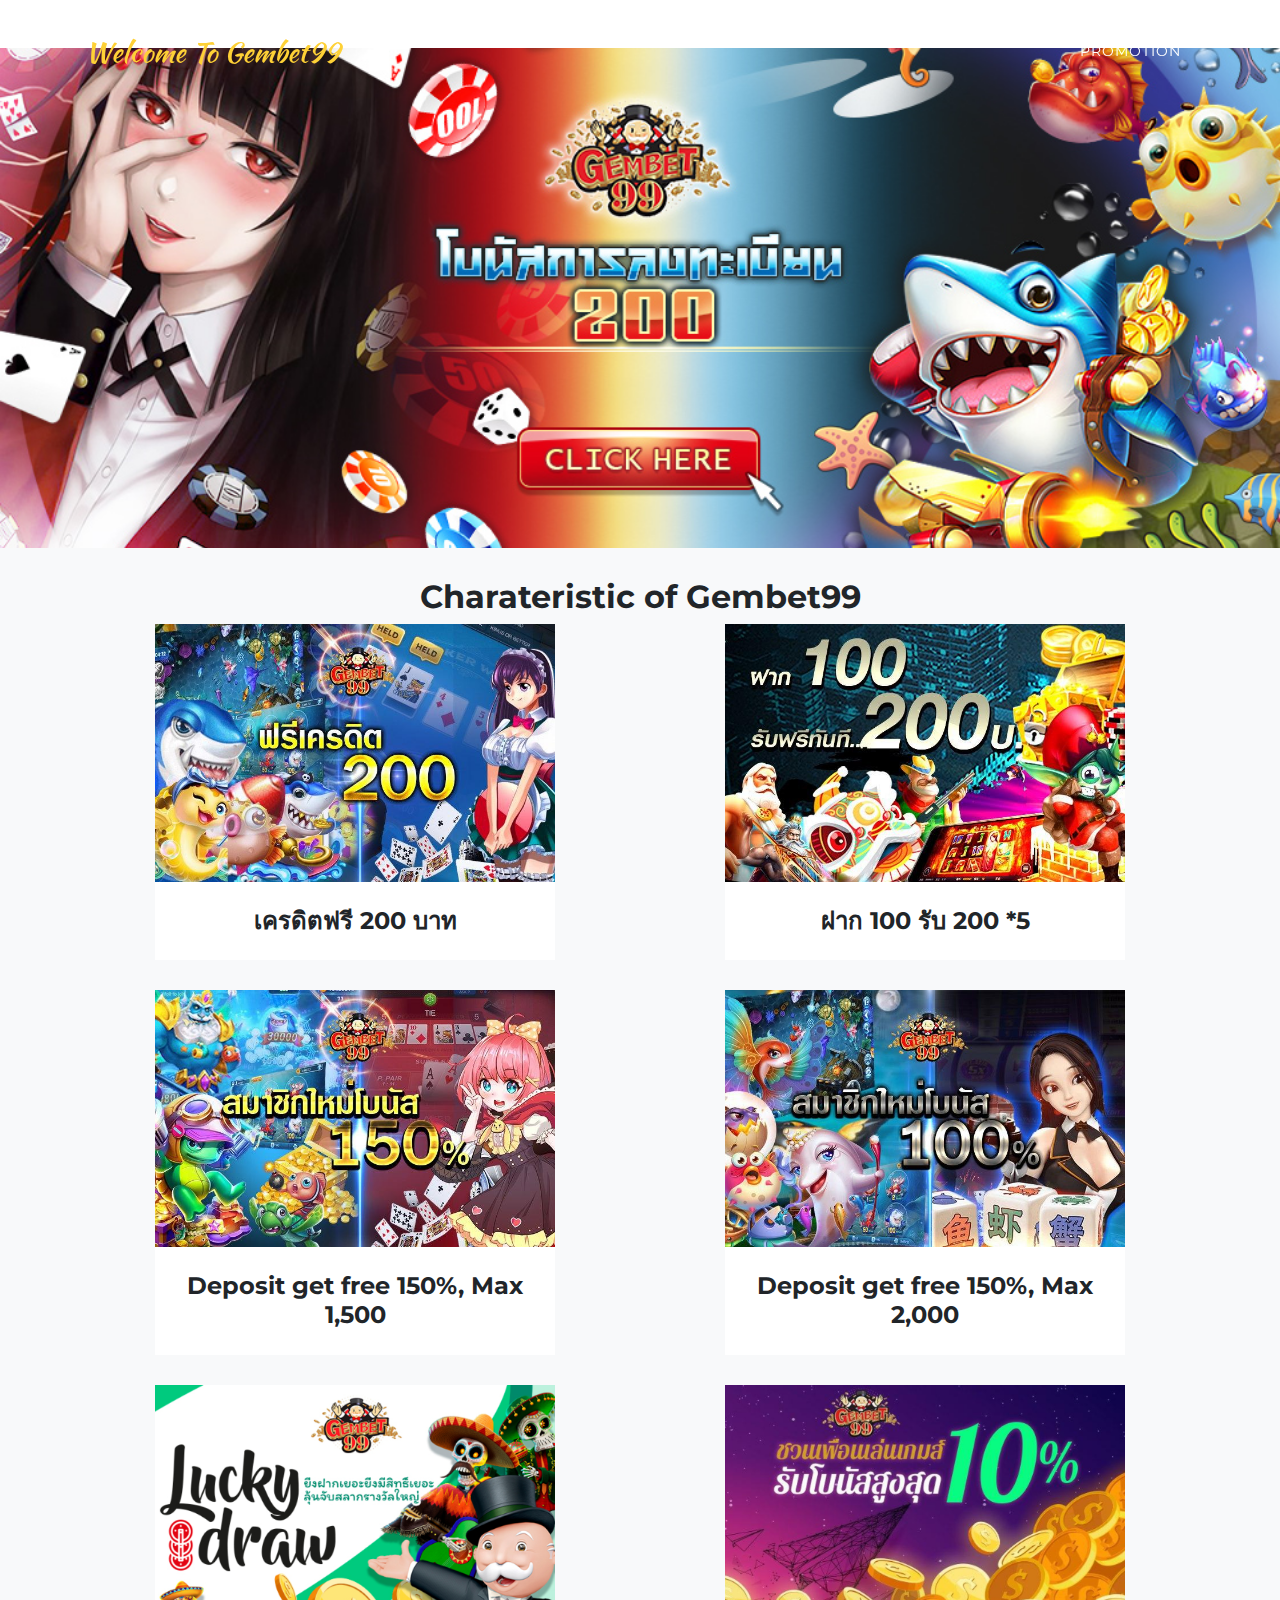
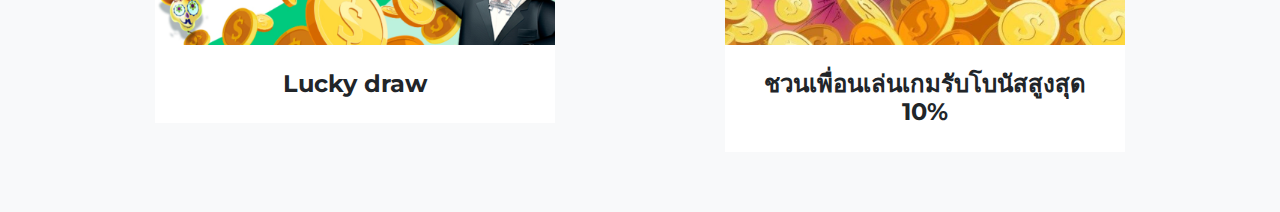
==== commit d2b221a1: "push new header" ====
--- a/gb/index.html
+++ b/gb/index.html
@@ -27,12 +27,12 @@
   <link href='https://fonts.googleapis.com/css?family=Roboto+Slab:400,100,300,700' rel='stylesheet' type='text/css'>
   
   <!-- Custom styles for this template -->
-  <link href="css/agency.min.css" rel="stylesheet">
-  
+  <link href="css/agency.min.css" rel="stylesheet"> 
 </head>
 
 <body id="page-top">
-
+  <img src="./img/head_green.jpg" style="display:none;" alt="" />
+  <img src="./img/head_red.jpg" style="display:none;" alt="" />
   <!-- Navigation -->
     <nav class="navbar navbar-expand-lg navbar-dark fixed-top" id="mainNav">
     <div class="container">
@@ -54,20 +54,39 @@
   <!-- Header -->
   <br>
   <br>
-  <header class="masthead">
+  <header class="masthead" id="headerimg" data-toggle="modal" data-target="#exampleModalCenter" style="margin:0px;padding:0px;">
     <div class="container">
       <div class="intro-text">
       </div>
     </div>
 
   </header>
-        <div class="col-lg-12 text-center">
+  <!-- Modal -->
+  <div class="modal fade" id="exampleModalCenter" tabindex="-1" role="dialog" aria-labelledby="exampleModalCenterTitle" aria-hidden="true">
+    <div class="modal-dialog modal-dialog-centered" role="document">
+      <div class="modal-content">
+        <div class="modal-header">
+          <button type="button" class="close" data-dismiss="modal" aria-label="Close">
+            <span aria-hidden="true">&times;</span>
+          </button>
+        </div>
+        <div class="modal-body">
+          <img src="./img/header-bg.gif" alt="gb9gif" width="100%"/>
+        </div>
+        <div class="modal-footer">
+          <button type="button" class="btn btn-success" onclick="location.href='https://lihi1.com/OK9Zj/windyanimal'">เกมตกปลายิงทั้งหมดอยู่ที่นี่<br>
+          ลงทะเบียนฟรี 200 บาท<br></button>
+        </div>
+      </div>
+    </div>
+  </div>
+  
+        <!-- <div class="col-lg-12 text-center">
         <button class="btn btn-lg btn-success btn-block" style="font-size:20px; margin-top: 30px;" onclick="location.href='https://lihi1.com/OK9Zj/windyanimal'"> 
            เกมตกปลายิงทั้งหมดอยู่ที่นี่<br>
-          <!-- หมุนและรับโบนัสพิเศษ!!  -->
           ลงทะเบียนฟรี 200 บาท<br>
         </button>
-        </div>
+        </div> -->
 
   <!-- Portfolio Grid -->
   <section class="bg-light page-section" id="portfolio">
@@ -371,6 +390,24 @@
 	
   </div>
 
+  <script>
+    // document.getElementById("headerimg").style.backgroundImage = "url(./img/head_green.jpg)";
+    var curIndex=0;
+    var timeInterval=500;
+    var arr=new Array();
+    arr[0]="./img/head_green.jpg"; 
+    arr[1]="./img/head_red.jpg";
+    setInterval(changeImg,timeInterval);
+    function changeImg(){   
+      console.log('change2')
+      var obj=document.getElementById("headerimg");   
+      if(curIndex==arr.length-1){curIndex=0;}   
+      else{curIndex+=1;}   
+      obj.style.backgroundImage = "url("+arr[curIndex]+")";}
+    
+    // console.log('change')
+  </script>  
+  
   <!-- Bootstrap core JavaScript -->
   <script src="vendor/jquery/jquery.min.js"></script>
   <script src="vendor/bootstrap/js/bootstrap.bundle.min.js"></script>
@@ -384,7 +421,6 @@
 
   <!-- Custom scripts for this template -->
   <script src="js/agency.min.js"></script>
-
 </body>
 
 </html>
--- a/gb/css/agency.min.css
+++ b/gb/css/agency.min.css
@@ -2,4 +2,4 @@
  * Start Bootstrap - Agency v5.2.2 (https://startbootstrap.com/template-overviews/agency)
  * Copyright 2013-2019 Start Bootstrap
  * Licensed under MIT (https://github.com/BlackrockDigital/startbootstrap-agency/blob/master/LICENSE)
- */body{overflow-x:hidden;font-family:'Roboto Slab',-apple-system,BlinkMacSystemFont,'Segoe UI',Roboto,'Helvetica Neue',Arial,sans-serif,'Apple Color Emoji','Segoe UI Emoji','Segoe UI Symbol','Noto Color Emoji'}p{line-height:1.75}a{color:#fed136}a:hover{color:#fec503}.text-primary{color:#fed136!important}h1,h2,h3,h4,h5,h6{font-weight:700;font-family:Montserrat,-apple-system,BlinkMacSystemFont,'Segoe UI',Roboto,'Helvetica Neue',Arial,sans-serif,'Apple Color Emoji','Segoe UI Emoji','Segoe UI Symbol','Noto Color Emoji'}.page-section{padding:30px 0}.page-section h2.section-heading{font-size:40px;margin-top:0;margin-bottom:15px}.page-section h3.section-subheading{font-size:16px;font-weight:400;font-style:italic;margin-bottom:75px;text-transform:none;font-family:'Droid Serif',-apple-system,BlinkMacSystemFont,'Segoe UI',Roboto,'Helvetica Neue',Arial,sans-serif,'Apple Color Emoji','Segoe UI Emoji','Segoe UI Symbol','Noto Color Emoji'}@media (min-width:768px){section{padding:150px 0}}::-moz-selection{background:#fed136;text-shadow:none}::selection{background:#fed136;text-shadow:none}img::-moz-selection{background:0 0}img::selection{background:0 0}img::-moz-selection{background:0 0}.btn{font-family:Montserrat,-apple-system,BlinkMacSystemFont,'Segoe UI',Roboto,'Helvetica Neue',Arial,sans-serif,'Apple Color Emoji','Segoe UI Emoji','Segoe UI Symbol','Noto Color Emoji';font-weight:700}.btn-xl{font-size:18px;padding:20px 40px}.btn-primary{background-color:#fed136;border-color:#fed136}.btn-primary:active,.btn-primary:focus,.btn-primary:hover{background-color:#fec810!important;border-color:#fec810!important;color:#fff}.btn-primary:active,.btn-primary:focus{box-shadow:0 0 0 .2rem rgba(254,209,55,.5)!important}#mainNav{background-color:#212529}#mainNav .navbar-toggler{font-size:12px;right:0;padding:13px;text-transform:uppercase;color:#fff;border:0;background-color:#fed136;font-family:Montserrat,-apple-system,BlinkMacSystemFont,'Segoe UI',Roboto,'Helvetica Neue',Arial,sans-serif,'Apple Color Emoji','Segoe UI Emoji','Segoe UI Symbol','Noto Color Emoji'}#mainNav .navbar-brand{color:#fed136;font-family:'Kaushan Script',-apple-system,BlinkMacSystemFont,'Segoe UI',Roboto,'Helvetica Neue',Arial,sans-serif,'Apple Color Emoji','Segoe UI Emoji','Segoe UI Symbol','Noto Color Emoji'}#mainNav .navbar-brand.active,#mainNav .navbar-brand:active,#mainNav .navbar-brand:focus,#mainNav .navbar-brand:hover{color:#fec503}#mainNav .navbar-nav .nav-item .nav-link{font-size:90%;font-weight:400;padding:.75em 0;letter-spacing:1px;color:#fff;font-family:Montserrat,-apple-system,BlinkMacSystemFont,'Segoe UI',Roboto,'Helvetica Neue',Arial,sans-serif,'Apple Color Emoji','Segoe UI Emoji','Segoe UI Symbol','Noto Color Emoji'}#mainNav .navbar-nav .nav-item .nav-link.active,#mainNav .navbar-nav .nav-item .nav-link:hover{color:#fed136}@media (min-width:992px){#mainNav{padding-top:25px;padding-bottom:25px;transition:padding-top .3s,padding-bottom .3s;border:none;background-color:transparent}#mainNav .navbar-brand{font-size:1.75em;transition:all .3s}#mainNav .navbar-nav .nav-item .nav-link{padding:1.1em 1em!important}#mainNav.navbar-shrink{padding-top:0;padding-bottom:0;background-color:#212529}#mainNav.navbar-shrink .navbar-brand{font-size:1.25em;padding:12px 0}}header.masthead{text-align:center;color:#fff;background-image:url(../img/header-bg.gif);background-repeat:no-repeat;background-attachment:scroll;background-position:center center;background-size:cover}header.masthead .intro-text{padding-top:150px;padding-bottom:100px}header.masthead .intro-text .intro-lead-in{font-size:22px;font-style:italic;line-height:22px;margin-bottom:25px;font-family:'Droid Serif',-apple-system,BlinkMacSystemFont,'Segoe UI',Roboto,'Helvetica Neue',Arial,sans-serif,'Apple Color Emoji','Segoe UI Emoji','Segoe UI Symbol','Noto Color Emoji'}header.masthead .intro-text .intro-heading{font-size:50px;font-weight:700;line-height:50px;margin-bottom:25px;font-family:Montserrat,-apple-system,BlinkMacSystemFont,'Segoe UI',Roboto,'Helvetica Neue',Arial,sans-serif,'Apple Color Emoji','Segoe UI Emoji','Segoe UI Symbol','Noto Color Emoji'}@media (min-width:768px){header.masthead .intro-text{padding-top:300px;padding-bottom:200px}header.masthead .intro-text .intro-lead-in{font-size:40px;font-style:italic;line-height:40px;margin-bottom:25px;font-family:'Droid Serif',-apple-system,BlinkMacSystemFont,'Segoe UI',Roboto,'Helvetica Neue',Arial,sans-serif,'Apple Color Emoji','Segoe UI Emoji','Segoe UI Symbol','Noto Color Emoji'}header.masthead .intro-text .intro-heading{font-size:75px;font-weight:700;line-height:75px;margin-bottom:50px;font-family:Montserrat,-apple-system,BlinkMacSystemFont,'Segoe UI',Roboto,'Helvetica Neue',Arial,sans-serif,'Apple Color Emoji','Segoe UI Emoji','Segoe UI Symbol','Noto Color Emoji'}}.service-heading{margin:15px 0;text-transform:none}#portfolio .portfolio-item{right:0;margin:0 0 15px}#portfolio .portfolio-item .portfolio-link{position:relative;display:block;max-width:400px;margin:0 auto;cursor:pointer}#portfolio .portfolio-item .portfolio-link .portfolio-hover{position:absolute;width:100%;height:100%;transition:all ease .5s;opacity:0;background:rgba(254,209,54,.9)}#portfolio .portfolio-item .portfolio-link .portfolio-hover:hover{opacity:1}#portfolio .portfolio-item .portfolio-link .portfolio-hover .portfolio-hover-content{font-size:20px;position:absolute;top:50%;width:100%;height:20px;margin-top:-12px;text-align:center;color:#fff}#portfolio .portfolio-item .portfolio-link .portfolio-hover .portfolio-hover-content i{margin-top:-12px}#portfolio .portfolio-item .portfolio-link .portfolio-hover .portfolio-hover-content h3,#portfolio .portfolio-item .portfolio-link .portfolio-hover .portfolio-hover-content h4{margin:0}#portfolio .portfolio-item .portfolio-caption{max-width:400px;margin:0 auto;padding:25px;text-align:center;background-color:#fff}#portfolio .portfolio-item .portfolio-caption h4{margin:0;text-transform:none}#portfolio .portfolio-item .portfolio-caption p{font-size:16px;font-style:italic;margin:0;font-family:'Droid Serif',-apple-system,BlinkMacSystemFont,'Segoe UI',Roboto,'Helvetica Neue',Arial,sans-serif,'Apple Color Emoji','Segoe UI Emoji','Segoe UI Symbol','Noto Color Emoji'}#portfolio *{z-index:2}@media (min-width:767px){#portfolio .portfolio-item{margin:0 0 30px}}.portfolio-modal .modal-dialog{margin:1rem;max-width:100vw}.portfolio-modal .modal-content{padding:100px 0;text-align:center}.portfolio-modal .modal-content h2{font-size:3em;margin-bottom:15px}.portfolio-modal .modal-content p{margin-bottom:30px}.portfolio-modal .modal-content p.item-intro{font-size:16px;font-style:italic;margin:20px 0 30px;font-family:'Droid Serif',-apple-system,BlinkMacSystemFont,'Segoe UI',Roboto,'Helvetica Neue',Arial,sans-serif,'Apple Color Emoji','Segoe UI Emoji','Segoe UI Symbol','Noto Color Emoji'}.portfolio-modal .modal-content ul.list-inline{margin-top:0;margin-bottom:30px}.portfolio-modal .modal-content img{margin-bottom:30px}.portfolio-modal .modal-content button{cursor:pointer}.portfolio-modal .close-modal{position:absolute;top:25px;right:25px;width:75px;height:75px;cursor:pointer;background-color:transparent}.portfolio-modal .close-modal:hover{opacity:.3}.portfolio-modal .close-modal .lr{z-index:1051;width:1px;height:75px;margin-left:35px;transform:rotate(45deg);background-color:#212529}.portfolio-modal .close-modal .lr .rl{z-index:1052;width:1px;height:75px;transform:rotate(90deg);background-color:#212529}.timeline{position:relative;padding:0;list-style:none}.timeline:before{position:absolute;top:0;bottom:0;left:40px;width:2px;margin-left:-1.5px;content:'';background-color:#e9ecef}.timeline>li{position:relative;min-height:50px;margin-bottom:50px}.timeline>li:after,.timeline>li:before{display:table;content:' '}.timeline>li:after{clear:both}.timeline>li .timeline-panel{position:relative;float:right;width:100%;padding:0 20px 0 100px;text-align:left}.timeline>li .timeline-panel:before{right:auto;left:-15px;border-right-width:15px;border-left-width:0}.timeline>li .timeline-panel:after{right:auto;left:-14px;border-right-width:14px;border-left-width:0}.timeline>li .timeline-image{position:absolute;z-index:100;left:0;width:80px;height:80px;margin-left:0;text-align:center;color:#fff;border:7px solid #e9ecef;border-radius:100%;background-color:#fed136}.timeline>li .timeline-image h4{font-size:10px;line-height:14px;margin-top:12px}.timeline>li.timeline-inverted>.timeline-panel{float:right;padding:0 20px 0 100px;text-align:left}.timeline>li.timeline-inverted>.timeline-panel:before{right:auto;left:-15px;border-right-width:15px;border-left-width:0}.timeline>li.timeline-inverted>.timeline-panel:after{right:auto;left:-14px;border-right-width:14px;border-left-width:0}.timeline>li:last-child{margin-bottom:0}.timeline .timeline-heading h4{margin-top:0;color:inherit}.timeline .timeline-heading h4.subheading{text-transform:none}.timeline .timeline-body>p,.timeline .timeline-body>ul{margin-bottom:0}@media (min-width:768px){.timeline:before{left:50%}.timeline>li{min-height:100px;margin-bottom:100px}.timeline>li .timeline-panel{float:left;width:41%;padding:0 20px 20px 30px;text-align:right}.timeline>li .timeline-image{left:50%;width:100px;height:100px;margin-left:-50px}.timeline>li .timeline-image h4{font-size:13px;line-height:18px;margin-top:16px}.timeline>li.timeline-inverted>.timeline-panel{float:right;padding:0 30px 20px 20px;text-align:left}}@media (min-width:992px){.timeline>li{min-height:150px}.timeline>li .timeline-panel{padding:0 20px 20px}.timeline>li .timeline-image{width:150px;height:150px;margin-left:-75px}.timeline>li .timeline-image h4{font-size:18px;line-height:26px;margin-top:30px}.timeline>li.timeline-inverted>.timeline-panel{padding:0 20px 20px}}@media (min-width:1200px){.timeline>li{min-height:170px}.timeline>li .timeline-panel{padding:0 20px 20px 100px}.timeline>li .timeline-image{width:170px;height:170px;margin-left:-85px}.timeline>li .timeline-image h4{margin-top:40px}.timeline>li.timeline-inverted>.timeline-panel{padding:0 100px 20px 20px}}.team-member{margin-bottom:50px;text-align:center}.team-member img{width:225px;height:225px;border:7px solid rgba(0,0,0,.1)}.team-member h4{margin-top:25px;margin-bottom:0;text-transform:none}.team-member p{margin-top:0}section#contact{background-color:#212529;background-image:url(../img/map-image.png);background-repeat:no-repeat;background-position:center}section#contact .section-heading{color:#fff}section#contact .form-group{margin-bottom:25px}section#contact .form-group input,section#contact .form-group textarea{padding:20px}section#contact .form-group input.form-control{height:auto}section#contact .form-group textarea.form-control{height:248px}section#contact .form-control:focus{border-color:#fed136;box-shadow:none}section#contact ::-webkit-input-placeholder{font-weight:700;color:#ced4da;font-family:Montserrat,-apple-system,BlinkMacSystemFont,'Segoe UI',Roboto,'Helvetica Neue',Arial,sans-serif,'Apple Color Emoji','Segoe UI Emoji','Segoe UI Symbol','Noto Color Emoji'}section#contact :-moz-placeholder{font-weight:700;color:#ced4da;font-family:Montserrat,-apple-system,BlinkMacSystemFont,'Segoe UI',Roboto,'Helvetica Neue',Arial,sans-serif,'Apple Color Emoji','Segoe UI Emoji','Segoe UI Symbol','Noto Color Emoji'}section#contact ::-moz-placeholder{font-weight:700;color:#ced4da;font-family:Montserrat,-apple-system,BlinkMacSystemFont,'Segoe UI',Roboto,'Helvetica Neue',Arial,sans-serif,'Apple Color Emoji','Segoe UI Emoji','Segoe UI Symbol','Noto Color Emoji'}section#contact :-ms-input-placeholder{font-weight:700;color:#ced4da;font-family:Montserrat,-apple-system,BlinkMacSystemFont,'Segoe UI',Roboto,'Helvetica Neue',Arial,sans-serif,'Apple Color Emoji','Segoe UI Emoji','Segoe UI Symbol','Noto Color Emoji'}.footer{padding:25px 0;text-align:center}.footer span.copyright{font-size:90%;line-height:40px;text-transform:none;font-family:Montserrat,-apple-system,BlinkMacSystemFont,'Segoe UI',Roboto,'Helvetica Neue',Arial,sans-serif,'Apple Color Emoji','Segoe UI Emoji','Segoe UI Symbol','Noto Color Emoji'}.footer ul.quicklinks{font-size:90%;line-height:40px;margin-bottom:0;text-transform:none;font-family:Montserrat,-apple-system,BlinkMacSystemFont,'Segoe UI',Roboto,'Helvetica Neue',Arial,sans-serif,'Apple Color Emoji','Segoe UI Emoji','Segoe UI Symbol','Noto Color Emoji'}ul.social-buttons{margin-bottom:0}ul.social-buttons li a{font-size:20px;line-height:50px;display:block;width:50px;height:50px;transition:all .3s;color:#fff;border-radius:100%;outline:0;background-color:#212529}ul.social-buttons li a:active,ul.social-buttons li a:focus,ul.social-buttons li a:hover{background-color:#fed136}+ */body{overflow-x:hidden;font-family:'Roboto Slab',-apple-system,BlinkMacSystemFont,'Segoe UI',Roboto,'Helvetica Neue',Arial,sans-serif,'Apple Color Emoji','Segoe UI Emoji','Segoe UI Symbol','Noto Color Emoji'}p{line-height:1.75}a{color:#fed136}a:hover{color:#fec503}.text-primary{color:#fed136!important}h1,h2,h3,h4,h5,h6{font-weight:700;font-family:Montserrat,-apple-system,BlinkMacSystemFont,'Segoe UI',Roboto,'Helvetica Neue',Arial,sans-serif,'Apple Color Emoji','Segoe UI Emoji','Segoe UI Symbol','Noto Color Emoji'}.page-section{padding:30px 0}.page-section h2.section-heading{font-size:40px;margin-top:0;margin-bottom:15px}.page-section h3.section-subheading{font-size:16px;font-weight:400;font-style:italic;margin-bottom:75px;text-transform:none;font-family:'Droid Serif',-apple-system,BlinkMacSystemFont,'Segoe UI',Roboto,'Helvetica Neue',Arial,sans-serif,'Apple Color Emoji','Segoe UI Emoji','Segoe UI Symbol','Noto Color Emoji'}@media (min-width:768px){section{padding:150px 0}}::-moz-selection{background:#fed136;text-shadow:none}::selection{background:#fed136;text-shadow:none}img::-moz-selection{background:0 0}img::selection{background:0 0}img::-moz-selection{background:0 0}.btn{font-family:Montserrat,-apple-system,BlinkMacSystemFont,'Segoe UI',Roboto,'Helvetica Neue',Arial,sans-serif,'Apple Color Emoji','Segoe UI Emoji','Segoe UI Symbol','Noto Color Emoji';font-weight:700;width:100%;}.btn-xl{font-size:18px;padding:20px 40px}.btn-primary{background-color:#fed136;border-color:#fed136}.btn-primary:active,.btn-primary:focus,.btn-primary:hover{background-color:#fec810!important;border-color:#fec810!important;color:#fff}.btn-primary:active,.btn-primary:focus{box-shadow:0 0 0 .2rem rgba(254,209,55,.5)!important}#mainNav{background-color:#212529}#mainNav .navbar-toggler{font-size:12px;right:0;padding:13px;text-transform:uppercase;color:#fff;border:0;background-color:#fed136;font-family:Montserrat,-apple-system,BlinkMacSystemFont,'Segoe UI',Roboto,'Helvetica Neue',Arial,sans-serif,'Apple Color Emoji','Segoe UI Emoji','Segoe UI Symbol','Noto Color Emoji'}#mainNav .navbar-brand{color:#fed136;font-family:'Kaushan Script',-apple-system,BlinkMacSystemFont,'Segoe UI',Roboto,'Helvetica Neue',Arial,sans-serif,'Apple Color Emoji','Segoe UI Emoji','Segoe UI Symbol','Noto Color Emoji'}#mainNav .navbar-brand.active,#mainNav .navbar-brand:active,#mainNav .navbar-brand:focus,#mainNav .navbar-brand:hover{color:#fec503}#mainNav .navbar-nav .nav-item .nav-link{font-size:90%;font-weight:400;padding:.75em 0;letter-spacing:1px;color:#fff;font-family:Montserrat,-apple-system,BlinkMacSystemFont,'Segoe UI',Roboto,'Helvetica Neue',Arial,sans-serif,'Apple Color Emoji','Segoe UI Emoji','Segoe UI Symbol','Noto Color Emoji'}#mainNav .navbar-nav .nav-item .nav-link.active,#mainNav .navbar-nav .nav-item .nav-link:hover{color:#fed136}@media (min-width:992px){#mainNav{padding-top:25px;padding-bottom:25px;transition:padding-top .3s,padding-bottom .3s;border:none;background-color:transparent}#mainNav .navbar-brand{font-size:1.75em;transition:all .3s}#mainNav .navbar-nav .nav-item .nav-link{padding:1.1em 1em!important}#mainNav.navbar-shrink{padding-top:0;padding-bottom:0;background-color:#212529}#mainNav.navbar-shrink .navbar-brand{font-size:1.25em;padding:12px 0}}header.masthead{text-align:center;color:#fff;/*background-image:url(../img/header-bg.gif);*/;background-repeat:no-repeat;background-attachment:scroll;background-position:center center;background-size:cover}header.masthead .intro-text{padding-top:150px;padding-bottom:100px}header.masthead .intro-text .intro-lead-in{font-size:22px;font-style:italic;line-height:22px;margin-bottom:25px;font-family:'Droid Serif',-apple-system,BlinkMacSystemFont,'Segoe UI',Roboto,'Helvetica Neue',Arial,sans-serif,'Apple Color Emoji','Segoe UI Emoji','Segoe UI Symbol','Noto Color Emoji'}header.masthead .intro-text .intro-heading{font-size:50px;font-weight:700;line-height:50px;margin-bottom:25px;font-family:Montserrat,-apple-system,BlinkMacSystemFont,'Segoe UI',Roboto,'Helvetica Neue',Arial,sans-serif,'Apple Color Emoji','Segoe UI Emoji','Segoe UI Symbol','Noto Color Emoji'}@media (min-width:768px){header.masthead .intro-text{padding-top:300px;padding-bottom:200px}header.masthead .intro-text .intro-lead-in{font-size:40px;font-style:italic;line-height:40px;margin-bottom:25px;font-family:'Droid Serif',-apple-system,BlinkMacSystemFont,'Segoe UI',Roboto,'Helvetica Neue',Arial,sans-serif,'Apple Color Emoji','Segoe UI Emoji','Segoe UI Symbol','Noto Color Emoji'}header.masthead .intro-text .intro-heading{font-size:75px;font-weight:700;line-height:75px;margin-bottom:50px;font-family:Montserrat,-apple-system,BlinkMacSystemFont,'Segoe UI',Roboto,'Helvetica Neue',Arial,sans-serif,'Apple Color Emoji','Segoe UI Emoji','Segoe UI Symbol','Noto Color Emoji'}}.service-heading{margin:15px 0;text-transform:none}#portfolio .portfolio-item{right:0;margin:0 0 15px}#portfolio .portfolio-item .portfolio-link{position:relative;display:block;max-width:400px;margin:0 auto;cursor:pointer}#portfolio .portfolio-item .portfolio-link .portfolio-hover{position:absolute;width:100%;height:100%;transition:all ease .5s;opacity:0;background:rgba(254,209,54,.9)}#portfolio .portfolio-item .portfolio-link .portfolio-hover:hover{opacity:1}#portfolio .portfolio-item .portfolio-link .portfolio-hover .portfolio-hover-content{font-size:20px;position:absolute;top:50%;width:100%;height:20px;margin-top:-12px;text-align:center;color:#fff}#portfolio .portfolio-item .portfolio-link .portfolio-hover .portfolio-hover-content i{margin-top:-12px}#portfolio .portfolio-item .portfolio-link .portfolio-hover .portfolio-hover-content h3,#portfolio .portfolio-item .portfolio-link .portfolio-hover .portfolio-hover-content h4{margin:0}#portfolio .portfolio-item .portfolio-caption{max-width:400px;margin:0 auto;padding:25px;text-align:center;background-color:#fff}#portfolio .portfolio-item .portfolio-caption h4{margin:0;text-transform:none}#portfolio .portfolio-item .portfolio-caption p{font-size:16px;font-style:italic;margin:0;font-family:'Droid Serif',-apple-system,BlinkMacSystemFont,'Segoe UI',Roboto,'Helvetica Neue',Arial,sans-serif,'Apple Color Emoji','Segoe UI Emoji','Segoe UI Symbol','Noto Color Emoji'}#portfolio *{z-index:2}@media (min-width:767px){#portfolio .portfolio-item{margin:0 0 30px}}.portfolio-modal .modal-dialog{margin:1rem;max-width:100vw}.portfolio-modal .modal-content{padding:100px 0;text-align:center}.portfolio-modal .modal-content h2{font-size:3em;margin-bottom:15px}.portfolio-modal .modal-content p{margin-bottom:30px}.portfolio-modal .modal-content p.item-intro{font-size:16px;font-style:italic;margin:20px 0 30px;font-family:'Droid Serif',-apple-system,BlinkMacSystemFont,'Segoe UI',Roboto,'Helvetica Neue',Arial,sans-serif,'Apple Color Emoji','Segoe UI Emoji','Segoe UI Symbol','Noto Color Emoji'}.portfolio-modal .modal-content ul.list-inline{margin-top:0;margin-bottom:30px}.portfolio-modal .modal-content img{margin-bottom:30px}.portfolio-modal .modal-content button{cursor:pointer}.portfolio-modal .close-modal{position:absolute;top:25px;right:25px;width:75px;height:75px;cursor:pointer;background-color:transparent}.portfolio-modal .close-modal:hover{opacity:.3}.portfolio-modal .close-modal .lr{z-index:1051;width:1px;height:75px;margin-left:35px;transform:rotate(45deg);background-color:#212529}.portfolio-modal .close-modal .lr .rl{z-index:1052;width:1px;height:75px;transform:rotate(90deg);background-color:#212529}.timeline{position:relative;padding:0;list-style:none}.timeline:before{position:absolute;top:0;bottom:0;left:40px;width:2px;margin-left:-1.5px;content:'';background-color:#e9ecef}.timeline>li{position:relative;min-height:50px;margin-bottom:50px}.timeline>li:after,.timeline>li:before{display:table;content:' '}.timeline>li:after{clear:both}.timeline>li .timeline-panel{position:relative;float:right;width:100%;padding:0 20px 0 100px;text-align:left}.timeline>li .timeline-panel:before{right:auto;left:-15px;border-right-width:15px;border-left-width:0}.timeline>li .timeline-panel:after{right:auto;left:-14px;border-right-width:14px;border-left-width:0}.timeline>li .timeline-image{position:absolute;z-index:100;left:0;width:80px;height:80px;margin-left:0;text-align:center;color:#fff;border:7px solid #e9ecef;border-radius:100%;background-color:#fed136}.timeline>li .timeline-image h4{font-size:10px;line-height:14px;margin-top:12px}.timeline>li.timeline-inverted>.timeline-panel{float:right;padding:0 20px 0 100px;text-align:left}.timeline>li.timeline-inverted>.timeline-panel:before{right:auto;left:-15px;border-right-width:15px;border-left-width:0}.timeline>li.timeline-inverted>.timeline-panel:after{right:auto;left:-14px;border-right-width:14px;border-left-width:0}.timeline>li:last-child{margin-bottom:0}.timeline .timeline-heading h4{margin-top:0;color:inherit}.timeline .timeline-heading h4.subheading{text-transform:none}.timeline .timeline-body>p,.timeline .timeline-body>ul{margin-bottom:0}@media (min-width:768px){.timeline:before{left:50%}.timeline>li{min-height:100px;margin-bottom:100px}.timeline>li .timeline-panel{float:left;width:41%;padding:0 20px 20px 30px;text-align:right}.timeline>li .timeline-image{left:50%;width:100px;height:100px;margin-left:-50px}.timeline>li .timeline-image h4{font-size:13px;line-height:18px;margin-top:16px}.timeline>li.timeline-inverted>.timeline-panel{float:right;padding:0 30px 20px 20px;text-align:left}}@media (min-width:992px){.timeline>li{min-height:150px}.timeline>li .timeline-panel{padding:0 20px 20px}.timeline>li .timeline-image{width:150px;height:150px;margin-left:-75px}.timeline>li .timeline-image h4{font-size:18px;line-height:26px;margin-top:30px}.timeline>li.timeline-inverted>.timeline-panel{padding:0 20px 20px}}@media (min-width:1200px){.timeline>li{min-height:170px}.timeline>li .timeline-panel{padding:0 20px 20px 100px}.timeline>li .timeline-image{width:170px;height:170px;margin-left:-85px}.timeline>li .timeline-image h4{margin-top:40px}.timeline>li.timeline-inverted>.timeline-panel{padding:0 100px 20px 20px}}.team-member{margin-bottom:50px;text-align:center}.team-member img{width:225px;height:225px;border:7px solid rgba(0,0,0,.1)}.team-member h4{margin-top:25px;margin-bottom:0;text-transform:none}.team-member p{margin-top:0}section#contact{background-color:#212529;background-image:url(../img/map-image.png);background-repeat:no-repeat;background-position:center}section#contact .section-heading{color:#fff}section#contact .form-group{margin-bottom:25px}section#contact .form-group input,section#contact .form-group textarea{padding:20px}section#contact .form-group input.form-control{height:auto}section#contact .form-group textarea.form-control{height:248px}section#contact .form-control:focus{border-color:#fed136;box-shadow:none}section#contact ::-webkit-input-placeholder{font-weight:700;color:#ced4da;font-family:Montserrat,-apple-system,BlinkMacSystemFont,'Segoe UI',Roboto,'Helvetica Neue',Arial,sans-serif,'Apple Color Emoji','Segoe UI Emoji','Segoe UI Symbol','Noto Color Emoji'}section#contact :-moz-placeholder{font-weight:700;color:#ced4da;font-family:Montserrat,-apple-system,BlinkMacSystemFont,'Segoe UI',Roboto,'Helvetica Neue',Arial,sans-serif,'Apple Color Emoji','Segoe UI Emoji','Segoe UI Symbol','Noto Color Emoji'}section#contact ::-moz-placeholder{font-weight:700;color:#ced4da;font-family:Montserrat,-apple-system,BlinkMacSystemFont,'Segoe UI',Roboto,'Helvetica Neue',Arial,sans-serif,'Apple Color Emoji','Segoe UI Emoji','Segoe UI Symbol','Noto Color Emoji'}section#contact :-ms-input-placeholder{font-weight:700;color:#ced4da;font-family:Montserrat,-apple-system,BlinkMacSystemFont,'Segoe UI',Roboto,'Helvetica Neue',Arial,sans-serif,'Apple Color Emoji','Segoe UI Emoji','Segoe UI Symbol','Noto Color Emoji'}.footer{padding:25px 0;text-align:center}.footer span.copyright{font-size:90%;line-height:40px;text-transform:none;font-family:Montserrat,-apple-system,BlinkMacSystemFont,'Segoe UI',Roboto,'Helvetica Neue',Arial,sans-serif,'Apple Color Emoji','Segoe UI Emoji','Segoe UI Symbol','Noto Color Emoji'}.footer ul.quicklinks{font-size:90%;line-height:40px;margin-bottom:0;text-transform:none;font-family:Montserrat,-apple-system,BlinkMacSystemFont,'Segoe UI',Roboto,'Helvetica Neue',Arial,sans-serif,'Apple Color Emoji','Segoe UI Emoji','Segoe UI Symbol','Noto Color Emoji'}ul.social-buttons{margin-bottom:0}ul.social-buttons li a{font-size:20px;line-height:50px;display:block;width:50px;height:50px;transition:all .3s;color:#fff;border-radius:100%;outline:0;background-color:#212529}ul.social-buttons li a:active,ul.social-buttons li a:focus,ul.social-buttons li a:hover{background-color:#fed136}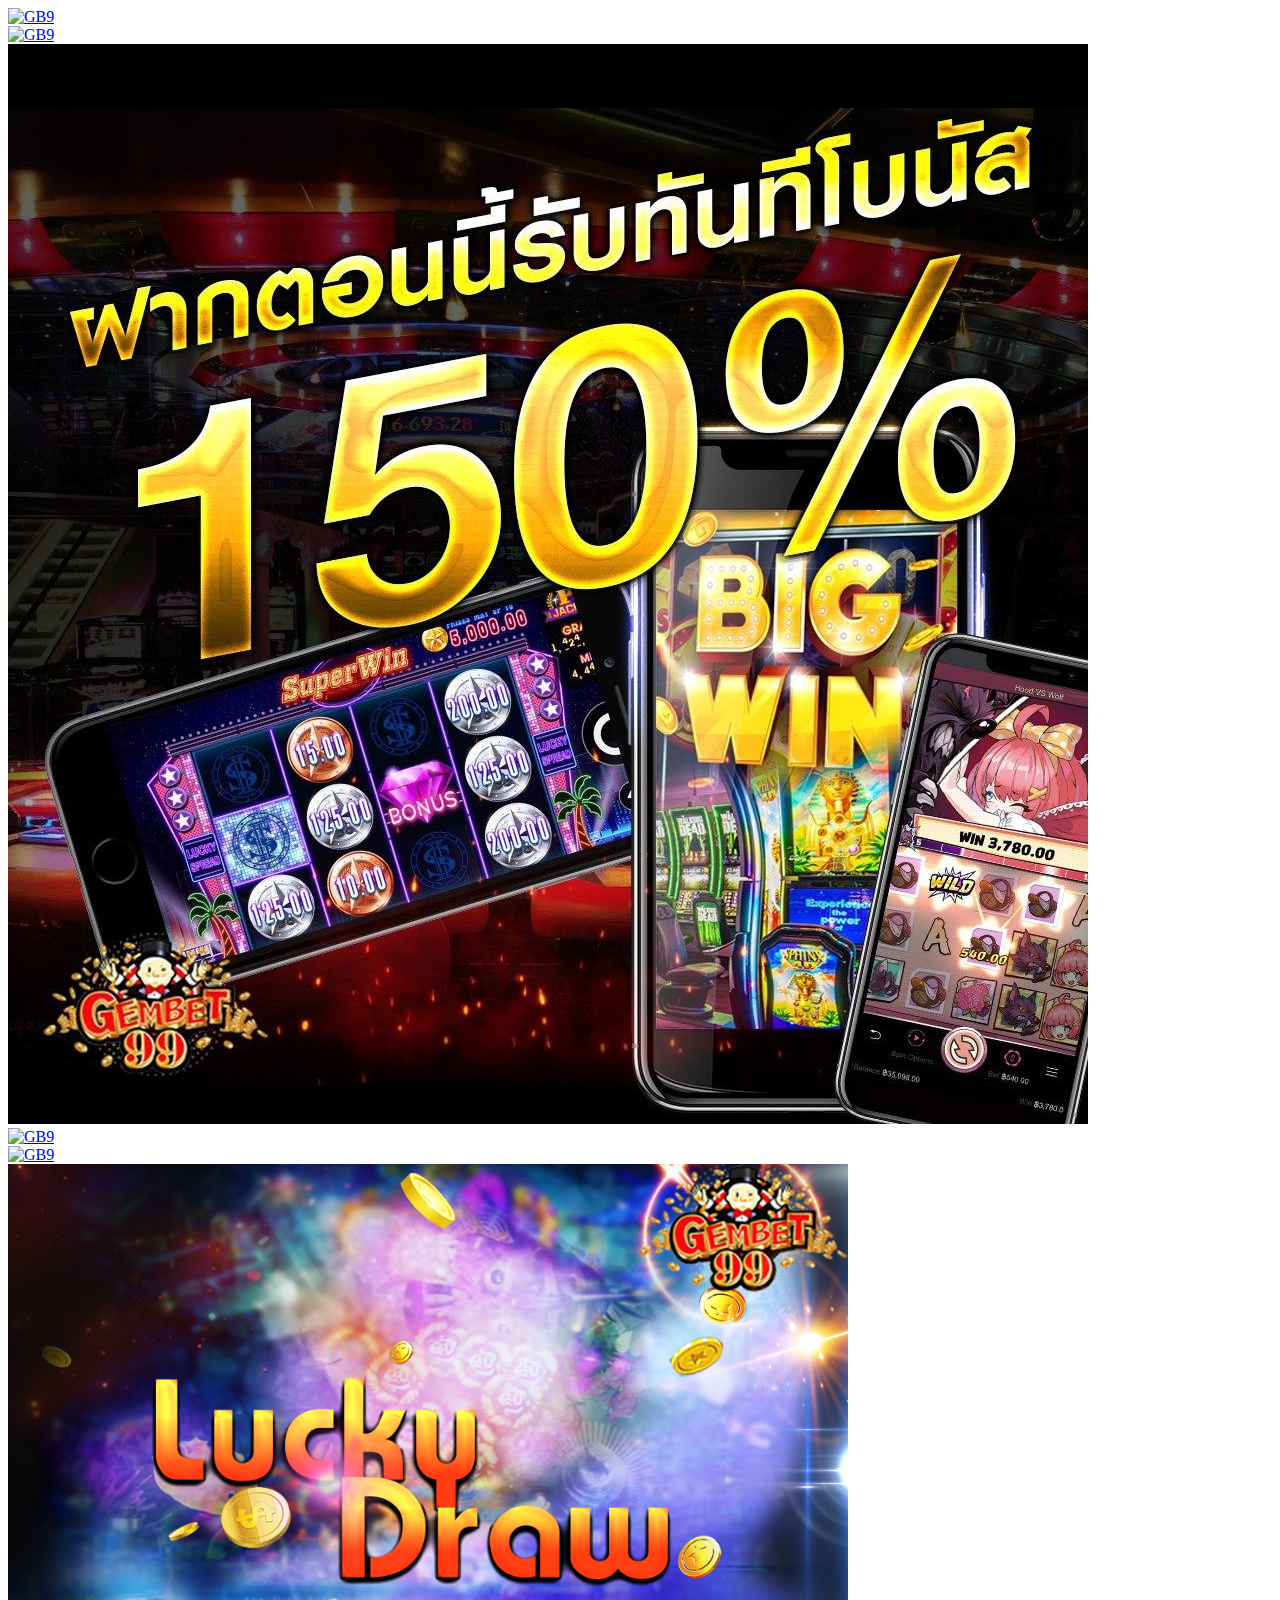
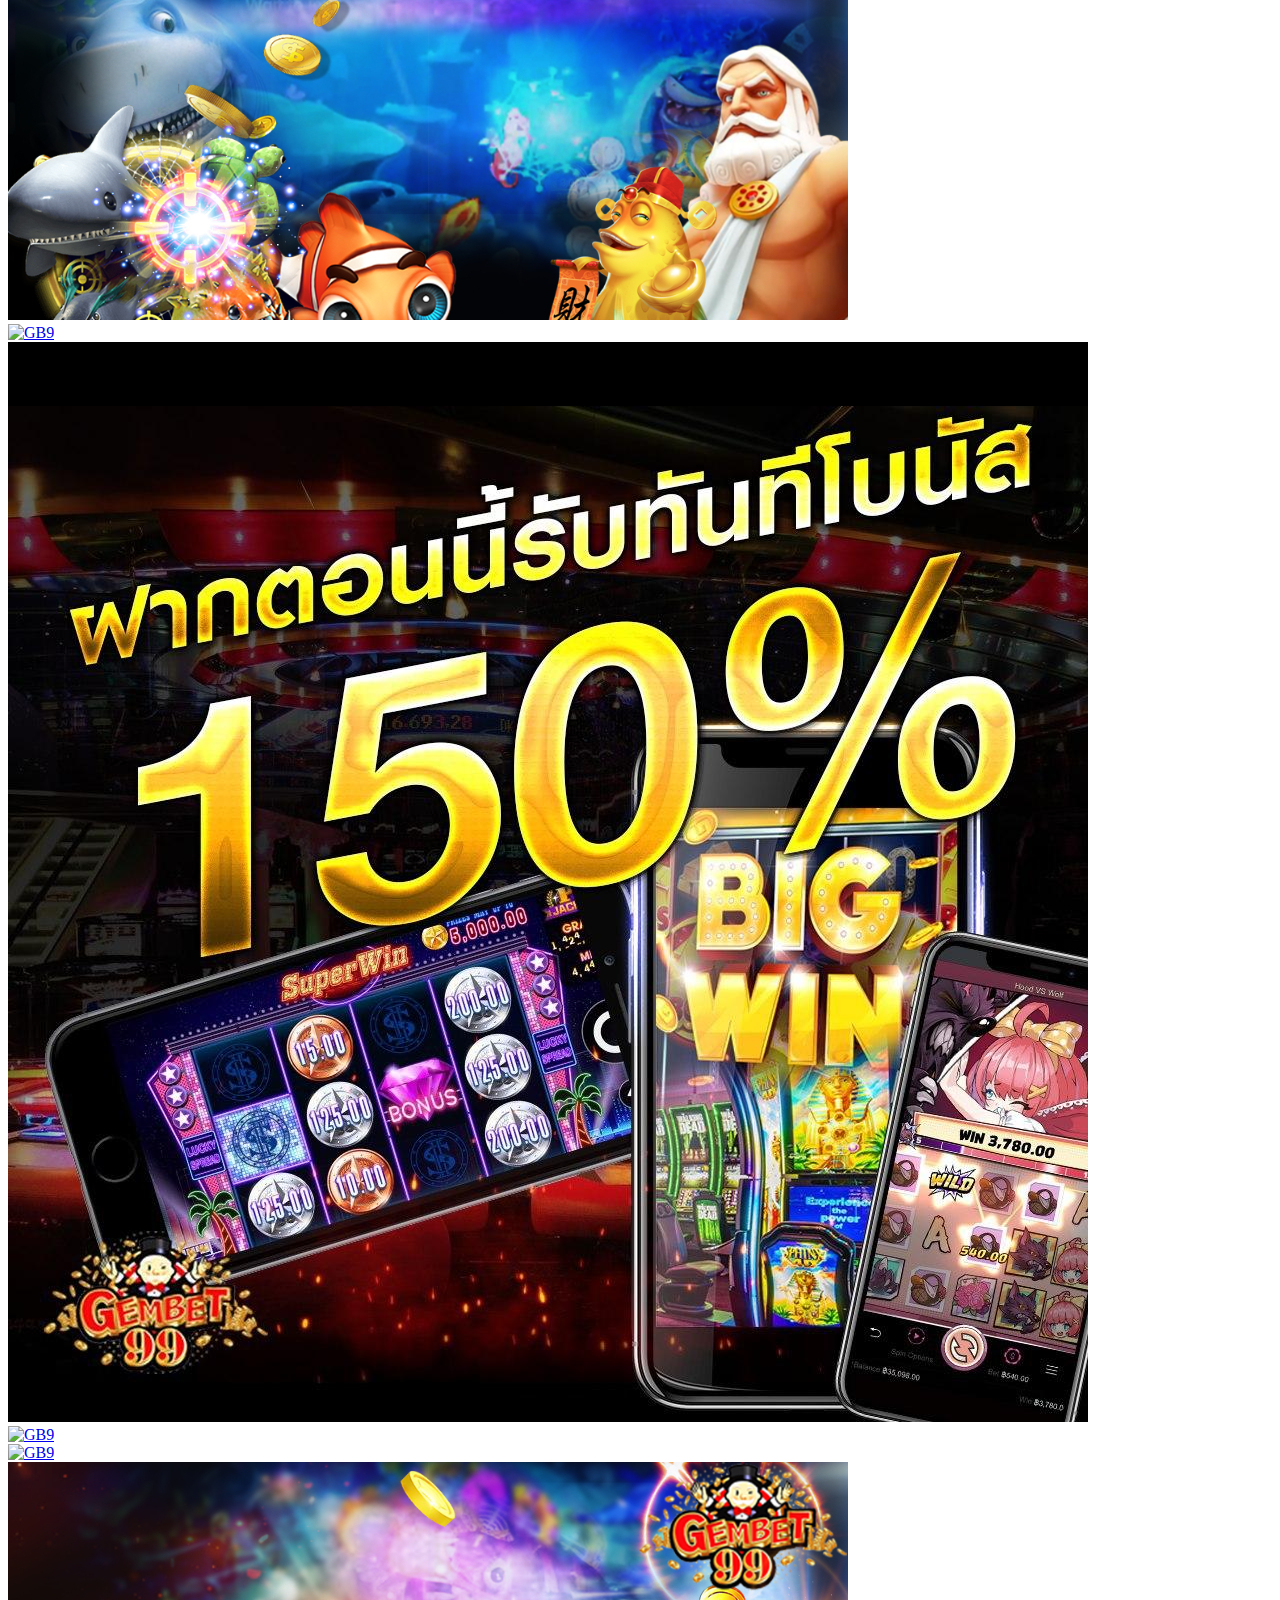
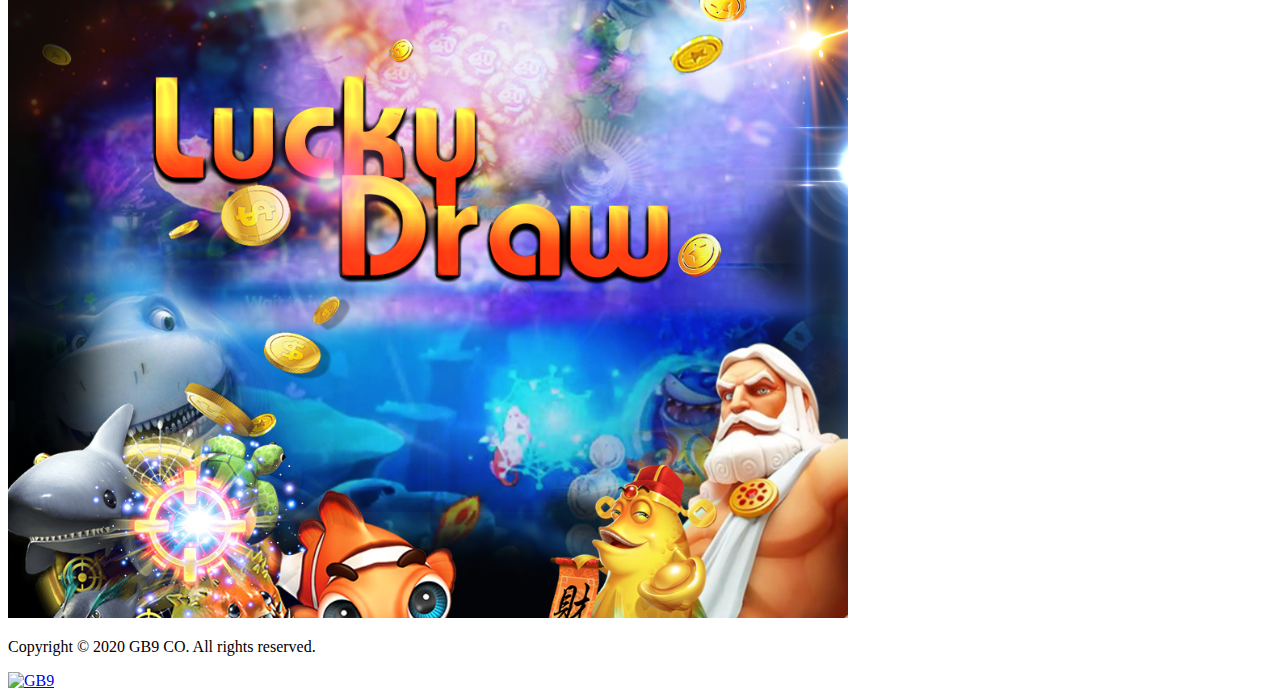
==== commit 2ba97a6b: "change landing page" ====
--- a/gb/index.html
+++ b/gb/index.html
@@ -1,426 +1,52 @@
-<!DOCTYPE html>
-<html lang="en">
-
+<!DOCTYPE html PUBLIC "-//W3C//DTD XHTML 1.0 Transitional//EN" "http://www.w3.org/TR/xhtml1/DTD/xhtml1-transitional.dtd">
+<html xmlns="http://www.w3.org/1999/xhtml">
 <head>
-
-  <meta charset="utf-8">
-  <meta name="viewport" content="width=device-width, initial-scale=1, shrink-to-fit=no">
-  <meta name="google-site-verification" content="7fNyvJC_6fvvgwlqqew_VHgehtF8Wo_ZzLtTV69FWsI" />
-  <meta name="description" content="gembet99 ให้บริการเกมต่างๆมากมาย ไม่ว่าจะเป็นเกม สล็อต , คาสิโนออนไลน์ , ตู้เกมออนไลน์ , เกมยิงปลา , ตู้เกมส์ และอื่นๆ ตามสไตล์ gembet99">
-  <meta property="og:locale" content="th_TH">
-  <meta property="og:type" content="website">
-  <meta property="og:title" content="gembet99 สล็อต , คาสิโนออนไลน์ , เกมยิงปลา gembet99 - ให้บริการเกมต่างๆมากมาย ไม่ว่าจะเป็นเกม สล็อต , คาสิโนออนไลน์ , ตู้เกมออนไลน์ , เกมยิงปลา , ตู้เกมส์ และอื่นๆ ตามสไตล์ gembet99">
-  <meta property="og:description" content="wwluck ให้บริการเกมต่างๆมากมาย ไม่ว่าจะเป็นเกม สล็อต , คาสิโนออนไลน์ , ตู้เกมออนไลน์ , เกมยิงปลา , ตู้เกมส์ และอื่นๆ ตามสไตล์ gembet99">
-  <meta property="og:url" content="https://anthonybrien6552.github.io/GB9-register/">
-  <meta property="og:site_name" content="wwluck-register สล็อต , คาสิโนออนไลน์ , เกมยิงปลา gembet99">	
-  <!-- Bootstrap CSS -->
-  <link rel="stylesheet" href="https://stackpath.bootstrapcdn.com/bootstrap/4.3.1/css/bootstrap.min.css"
-        integrity="sha384-ggOyR0iXCbMQv3Xipma34MD+dH/1fQ784/j6cY/iJTQUOhcWr7x9JvoRxT2MZw1T" crossorigin="anonymous">
-  <title>Gembet99</title>
-  <!-- Bootstrap core CSS -->
-  <link href="vendor/bootstrap/css/bootstrap.min.css" rel="stylesheet">
-  <!-- Custom fonts for this template -->
-  <link href="vendor/fontawesome-free/css/all.min.css" rel="stylesheet" type="text/css">
-  <link href="https://fonts.googleapis.com/css?family=Montserrat:400,700" rel="stylesheet" type="text/css">
-  <link href='https://fonts.googleapis.com/css?family=Kaushan+Script' rel='stylesheet' type='text/css'>
-  <link href='https://fonts.googleapis.com/css?family=Droid+Serif:400,700,400italic,700italic' rel='stylesheet' type='text/css'>
-  <link href='https://fonts.googleapis.com/css?family=Roboto+Slab:400,100,300,700' rel='stylesheet' type='text/css'>
-  
-  <!-- Custom styles for this template -->
-  <link href="css/agency.min.css" rel="stylesheet"> 
+<title>GB9</title>
+<link rel="shortcut icon" href="images/favicon.ico">
+<meta name="viewport" content="user-scalable=no, initial-scale=1, maximum-scale=1, minimum-scale=1, width=device-width" />
+<meta http-equiv="Content-Type" content="text/html; charset=utf-8" />
+<meta name="description" content="" />
+<meta name="keywords" content="" />
+<link href="css/responsiveslides.css" rel="stylesheet" type="text/css" />
+<link href="css/main.css" rel="stylesheet" type="text/css" />
+<script src="lib/responsiveslides.min.js"></script>
+<script src="lib/jquery.min.js"></script>
+<script src="lib/layer.js"></script>
+<script src="lib/script.js"></script>
 </head>
 
-<body id="page-top">
-  <img src="./img/head_green.jpg" style="display:none;" alt="" />
-  <img src="./img/head_red.jpg" style="display:none;" alt="" />
-  <!-- Navigation -->
-    <nav class="navbar navbar-expand-lg navbar-dark fixed-top" id="mainNav">
-    <div class="container">
-      <a class="navbar-brand js-scroll-trigger" href="#page-top">Welcome To Gembet99</a>
-      <button class="navbar-toggler navbar-toggler-right" type="button" data-toggle="collapse" data-target="#navbarResponsive" aria-controls="navbarResponsive" aria-expanded="false" aria-label="Toggle navigation">
-        Menu
-        <i class="fas fa-bars"></i>
-      </button>
-      <div class="collapse navbar-collapse" id="navbarResponsive">
-        <ul class="navbar-nav text-uppercase ml-auto">
-          <li class="nav-item">
-            <a class="nav-link js-scroll-trigger" href="#portfolio">Promotion</a>
-          </li>
-        </ul>
-      </div>
-    </div>
-  </nav>
-
-  <!-- Header -->
-  <br>
-  <br>
-  <header class="masthead" id="headerimg" data-toggle="modal" data-target="#exampleModalCenter" style="margin:0px;padding:0px;">
-    <div class="container">
-      <div class="intro-text">
-      </div>
-    </div>
-
-  </header>
-  <!-- Modal -->
-  <div class="modal fade" id="exampleModalCenter" tabindex="-1" role="dialog" aria-labelledby="exampleModalCenterTitle" aria-hidden="true">
-    <div class="modal-dialog modal-dialog-centered" role="document">
-      <div class="modal-content">
-        <div class="modal-header">
-          <button type="button" class="close" data-dismiss="modal" aria-label="Close">
-            <span aria-hidden="true">&times;</span>
-          </button>
-        </div>
-        <div class="modal-body">
-          <img src="./img/header-bg.gif" alt="gb9gif" width="100%"/>
-        </div>
-        <div class="modal-footer">
-          <button type="button" class="btn btn-success" onclick="location.href='https://lihi1.com/OK9Zj/windyanimal'">เกมตกปลายิงทั้งหมดอยู่ที่นี่<br>
-          ลงทะเบียนฟรี 200 บาท<br></button>
-        </div>
-      </div>
-    </div>
-  </div>
-  
-        <!-- <div class="col-lg-12 text-center">
-        <button class="btn btn-lg btn-success btn-block" style="font-size:20px; margin-top: 30px;" onclick="location.href='https://lihi1.com/OK9Zj/windyanimal'"> 
-           เกมตกปลายิงทั้งหมดอยู่ที่นี่<br>
-          ลงทะเบียนฟรี 200 บาท<br>
-        </button>
-        </div> -->
-
-  <!-- Portfolio Grid -->
-  <section class="bg-light page-section" id="portfolio">
-    <div class="container">
-      <div class="row">
-  	  <div class="col-lg-8 mx-auto">
-  	  <h2 class="text-center">Charateristic of Gembet99</h2>
-  	  </div>
-      </div>
-      <div class="row">
-
-
-        <div class="col-md-6 col-sm-6 portfolio-item">
-          <a class="portfolio-link" data-toggle="modal" href="#portfolioModal0">
-            <div class="portfolio-hover">
-              <div class="portfolio-hover-content">
-                <i class="fas fa-plus fa-3x"></i>
-              </div>
-            </div>
-            <img class="img-fluid" src="img/portfolio/00.jpg" alt="">
-          </a>
-          <div class="portfolio-caption">
-            <h4>เครดิตฟรี 200 บาท</h4>
-          </div>
-        </div>
-
-
-
-
-
-
-        <div class="col-md-6 col-sm-6 portfolio-item">
-          <a class="portfolio-link" data-toggle="modal" href="#portfolioModal1">
-            <div class="portfolio-hover">
-              <div class="portfolio-hover-content">
-                <i class="fas fa-plus fa-3x"></i>
-              </div>
-            </div>
-            <img class="img-fluid" src="img/portfolio/01.jpg" alt="">
-          </a>
-          <div class="portfolio-caption">
-	    <h4>ฝาก 100 รับ 200 *5</h4>  
-          </div>
-        </div>
-        
-      	<div class="col-md-6 col-sm-6 portfolio-item">
-          <a class="portfolio-link" data-toggle="modal" href="#portfolioModal2">
-            <div class="portfolio-hover">
-              <div class="portfolio-hover-content">
-                <i class="fas fa-plus fa-3x"></i>
-              </div>
-            </div>
-            <img class="img-fluid" src="img/portfolio/02.jpg" alt="">
-          </a>
-          <div class="portfolio-caption">
-            <h4>Deposit get free 150%, Max 1,500</h4>		  
-          </div>
-        </div>
-
-
-
-        <div class="col-md-6 col-sm-6 portfolio-item">
-          <a class="portfolio-link" data-toggle="modal" href="#portfolioModal3">
-            <div class="portfolio-hover">
-              <div class="portfolio-hover-content">
-                <i class="fas fa-plus fa-3x"></i>
-              </div>
-            </div>
-            <img class="img-fluid" src="img/portfolio/03.jpg" alt="">
-          </a>
-          <div class="portfolio-caption">
-            <h4>Deposit get free 150%, Max 2,000</h4>			  
-          </div>
-        </div>
-
-      <div class="col-md-6 col-sm-6 portfolio-item">
-          <a class="portfolio-link" data-toggle="modal" href="#portfolioModal4">
-            <div class="portfolio-hover">
-              <div class="portfolio-hover-content">
-                <i class="fas fa-plus fa-3x"></i>
-              </div>
-            </div>
-            <img class="img-fluid" src="img/portfolio/04.jpg" alt="">
-          </a>
-          <div class="portfolio-caption">
-            <h4>Lucky draw</h4>		  
-          </div>
-       </div> 	      
-	      
-	      
-	      
-       <div class="col-md-6 col-sm-6 portfolio-item">
-          <a class="portfolio-link" data-toggle="modal" href="#portfolioModal5">
-            <div class="portfolio-hover">
-              <div class="portfolio-hover-content">
-                <i class="fas fa-plus fa-3x"></i>
-              </div>
-            </div>
-            <img class="img-fluid" src="img/portfolio/05.jpg" alt="">
-          </a>
-          <div class="portfolio-caption">
-            <h4>ชวนเพื่อนเล่นเกมรับโบนัสสูงสุด 10%</h4>
-          </div>
-       </div>    
-
-
-        </div>
-      </div>
-    </div>
-  </section>
-
-  <!-- Portfolio Modals -->
-
-
-    <!-- Modal 1 -->
-  <div class="portfolio-modal modal fade" id="portfolioModal0" tabindex="-1" role="dialog" aria-hidden="true">
-    <div class="modal-dialog">
-      <div class="modal-content">
-        <div class="close-modal" data-dismiss="modal">
-          <div class="lr">
-            <div class="rl"></div>
-          </div>
-        </div>
-        <div class="container">
-          <div class="row">
-            <div class="col-lg-8 mx-auto">
-              <div class="modal-body">
-                <!-- Project Details Go Here -->
-		                <!-- Project Details Go Here -->
-                <h4 class="text-uppercase">Register get 200 free</h4>                
-                <img class="img-fluid d-block mx-auto" src="img/portfolio/promotion/00.jpg">
-                <ul class="list-inline">
-		  <li>ทั้ง "Slot" และ "Live" สามารถใช้กิจกรรมนี้เพื่อรับรางวัล</li>	
-                  <li>สมัครสมาชิกใหม่รับเครดิตฟรี ทันที 200 บาท</li>
-                  <li>สมัครสมาชิกเว็ป Gembet99</li>
-		  <li>ทำเทิร์น  7,000  สามารถถอนได้สูงสุด 200 บาท</li>  
-                  <li>แจ้งแอดมินสุดสวยเพื่อรับโปรโมชั่น เครดิตฟรี 200</li>
-                </ul> 
-                <a href="https://www.gembet99.com/promote/?pid=Googleads">
-                <button class="btn btn-primary" type="button">Join Promotion</button></a>
-              </div>
-            </div>
-          </div>
-        </div>
-      </div>
-    </div>
-  </div>
-
-  <!-- Modal 1 -->
-  <div class="portfolio-modal modal fade" id="portfolioModal1" tabindex="-1" role="dialog" aria-hidden="true">
-    <div class="modal-dialog">
-      <div class="modal-content">
-        <div class="close-modal" data-dismiss="modal">
-          <div class="lr">
-            <div class="rl"></div>
-          </div>
-        </div>
-        <div class="container">
-          <div class="row">
-            <div class="col-lg-8 mx-auto">
-              <div class="modal-body">
-               <h4 class="text-uppercase">ฝาก 100 รับ 200</h4>                
-                <img class="img-fluid d-block mx-auto" src="img/portfolio/promotion/01.jpg">
-                <p>โบนัสเงินฝาก 200% โอกาสห้าประการ</p>
-	        <p>สมาชิกเว็ป Gembet99 ฝาก 100 บาท รับโบนัสทันที  200 บาท</p>
-	        <p>สามารถเข้าร่วมได้สูงสุดห้าครั้ง</p>	  
-	        <p>จำกัดค่ายเกม: SG,JILI,CQ9,FC</p>	      
-                <a href="https://www.gembet99.com/?pid=Googleads">
-                <button class="btn btn-primary" type="button">Join Promotion</button></a>
-              </div>
-            </div>
-          </div>
-        </div>
-      </div>
-    </div>
-  </div>
-
-  <!-- Modal 2 -->
-  <div class="portfolio-modal modal fade" id="portfolioModal2" tabindex="-1" role="dialog" aria-hidden="true">
-    <div class="modal-dialog">
-      <div class="modal-content">
-        <div class="close-modal" data-dismiss="modal">
-          <div class="lr">
-            <div class="rl"></div>
-          </div>
-        </div>
-        <div class="container">
-          <div class="row">
-            <div class="col-lg-8 mx-auto">
-              <div class="modal-body">
-                <!-- Project Details Go Here -->
-		      
-                <h4 class="text-uppercase">first deposit get free 150%, Max 1,500</h4>		      
-                <img class="img-fluid d-block mx-auto" src="img/portfolio/promotion/02.jpg">
-		<p>ทั้ง "Slot" และ "Live" สามารถใช้กิจกรรมนี้เพื่อรับรางวัล</p>      
-                <p>สมาชิกใหม่ฝากครั้งแรกรับโบนัส 150%</p>
-                <p>โบนัสสูงสุด 1500 หยวน!!</p>
-                <a href="https://www.gembet99.com/promote/?pid=Googleads">
-                <button class="btn btn-primary" type="button">Join Promotion</button></a>
-              </div>
-            </div>
-          </div>
-        </div>
-      </div>
-    </div>
-  </div>
-
-  <!-- Modal 3 -->
-  <div class="portfolio-modal modal fade" id="portfolioModal3" tabindex="-1" role="dialog" aria-hidden="true">
-    <div class="modal-dialog">
-      <div class="modal-content">
-        <div class="close-modal" data-dismiss="modal">
-          <div class="lr">
-            <div class="rl"></div>
-          </div>
-        </div>
-        <div class="container">
-          <div class="row">
-            <div class="col-lg-8 mx-auto">
-              <div class="modal-body">
-                <!-- Project Details Go Here -->
-                <h4 class="text-uppercase">ฝากตอนนี้รับโบนัส 100%!!</h4>		      
-                <img class="img-fluid d-block mx-auto" src="img/portfolio/03.jpg">
-		<p>ทั้ง "Slot" และ "Live" สามารถใช้กิจกรรมนี้เพื่อรับรางวัล</p>	      
-                <p>ฝากตอนนี้รับโบนัส 100%!!</p>
-                <p>โบนัสสูงสุด 2,000 หยวน!!</p>                
-                <a href="https://www.gembet99.com/promote/?pid=Googleads">
-                <button class="btn btn-primary" type="button">Join Promotion</button></a>
-              </div>
-            </div>
-          </div>
-        </div>
-      </div>
-    </div>
-  </div>
-
-
-
-  <!-- Modal 4 -->
-  <div class="portfolio-modal modal fade" id="portfolioModal4" tabindex="-1" role="dialog" aria-hidden="true">
-    <div class="modal-dialog">
-      <div class="modal-content">
-        <div class="close-modal" data-dismiss="modal">
-          <div class="lr">
-            <div class="rl"></div>
-          </div>
-        </div>
-        <div class="container">
-          <div class="row">
-            <div class="col-lg-8 mx-auto">
-              <div class="modal-body">
-                <!-- Project Details Go Here -->
-                <h4 class="text-uppercase">VIP Lucky draw</h4>               
-                <img class="img-fluid d-block mx-auto" src="img/portfolio/04.jpg">
-		<p>ดำเนินการต่อเพื่อตอบแทนลูกค้า</p>      
-	        <p>VIP !! อีเว้นท์สุดพิเศษ</p>
-                <p>รับโบนัสสูงถึง 1,200 หยวน</p>   
-            
-                <a href="https://www.gembet99.com/promote/15/?pid=Googleads">
-                <button class="btn btn-primary" type="button">Join Promotion</button></a>
-              </div>
-            </div>
-          </div>
-        </div>
-      </div>
-    </div>
-  </div>
-
-
+<body>
+	<div class="center">
+		<div class="bg-s">
+			<div class="title_bg">
+				<div class="btn_video">
+					<a id="playVideo" href="https://lihi2.com/M0Umi"><img src="images/btn_video-a.png" alt="GB9"  onmouseover="this.src='images/btn_video-h.png'" 	onmouseout="this.src='images/btn_video-a.png'"></a>
+				</div>
+				<div id ='video_info' style="display:none" >
+				<!--<source src="images/video.mp4" type="video/mp4">-->
+				</div>
+			</div>
+			
+	  			<div class="banner_bg">
+					<div class="banner">
+						<div class="banner_bgin" id="bigger">
+							<li><a href="https://lihi2.com/M0Umi"><img src="images/banners/1.jpg" alt="GB9"></a></li>
+							<li><a href="https://lihi2.com/M0Umi"><img src="images/banners/2.jpg" alt="GB9"></a></li>
+							<li><a href="https://lihi2.com/M0Umi"><img src="images/banners/3.jpg" alt="GB9"></a></li>
+							<li><a href="https://lihi2.com/M0Umi"><img src="images/banners/4.jpg" alt="GB9"></a></li>
+							<li><a href="https://lihi2.com/M0Umi"><img src="images/banners/5.jpg" alt="GB9"></a></li>		  				</div>
+						<div class="banner_bgins">
+							<li><a href="https://lihi2.com/M0Umi"><img src="images/banners/1_s.jpg" alt="GB9"></a></li>
+							<li><a href="https://lihi2.com/M0Umi"><img src="images/banners/2_s.jpg" alt="GB9"></a></li>
+							<li><a href="https://lihi2.com/M0Umi"><img src="images/banners/3_s.jpg" alt="GB9"></a></li>
+							<li><a href="https://lihi2.com/M0Umi"><img src="images/banners/4_s.jpg" alt="GB9"></a></li>
+							<li><a href="https://lihi2.com/M0Umi"><img src="images/banners/5_s.jpg" alt="GB9"></a></li>		  				</div>
+					</div>
+				</div>
+			<div class="footer"><p>Copyright © 2020 GB9 CO. All rights reserved.</p></div>
+		</div>
+	</div>
+	<div class="btn_top"><a href="#" ><img  src="images/bnt_top-1.png" alt="GB9" ></a></div>
+</body>
 	
-	
-  <!-- Modal 5 -->
-  <div class="portfolio-modal modal fade" id="portfolioModal5" tabindex="-1" role="dialog" aria-hidden="true">
-    <div class="modal-dialog">
-      <div class="modal-content">
-        <div class="close-modal" data-dismiss="modal">
-          <div class="lr">
-            <div class="rl"></div>
-          </div>
-        </div>
-        <div class="container">
-          <div class="row">
-            <div class="col-lg-8 mx-auto">
-              <div class="modal-body">
-                <!-- Project Details Go Here -->
-                <h4 class="text-uppercase">ชวนเพื่อนเล่นเกมรับโบนัสสูงสุด</h4>               
-                <img class="img-fluid d-block mx-auto" src="img/portfolio/05.jpg">
-                <p>โบนัสสูงสุดไม่ จำกัด!!!!!!!!!!</p>
-                <p>ฝากตอนนี้รับโบนัส 10%!!</p>             
-                <a href="https://www.gembet99.com/promote/?pid=Googleads">
-                <button class="btn btn-primary" type="button">Join Promotion</button></a>
-              </div>
-            </div>
-          </div>
-        </div>
-      </div>
-    </div>
-  </div>	
-	
-	
-	
-  </div>
-
-  <script>
-    // document.getElementById("headerimg").style.backgroundImage = "url(./img/head_green.jpg)";
-    var curIndex=0;
-    var timeInterval=500;
-    var arr=new Array();
-    arr[0]="./img/head_green.jpg"; 
-    arr[1]="./img/head_red.jpg";
-    setInterval(changeImg,timeInterval);
-    function changeImg(){   
-      console.log('change2')
-      var obj=document.getElementById("headerimg");   
-      if(curIndex==arr.length-1){curIndex=0;}   
-      else{curIndex+=1;}   
-      obj.style.backgroundImage = "url("+arr[curIndex]+")";}
-    
-    // console.log('change')
-  </script>  
-  
-  <!-- Bootstrap core JavaScript -->
-  <script src="vendor/jquery/jquery.min.js"></script>
-  <script src="vendor/bootstrap/js/bootstrap.bundle.min.js"></script>
-
-  <!-- Plugin JavaScript -->
-  <script src="vendor/jquery-easing/jquery.easing.min.js"></script>
-
-  <!-- Contact form JavaScript -->
-  <script src="js/jqBootstrapValidation.js"></script>
-  <script src="js/contact_me.js"></script>
-
-  <!-- Custom scripts for this template -->
-  <script src="js/agency.min.js"></script>
-</body>
-
 </html>
